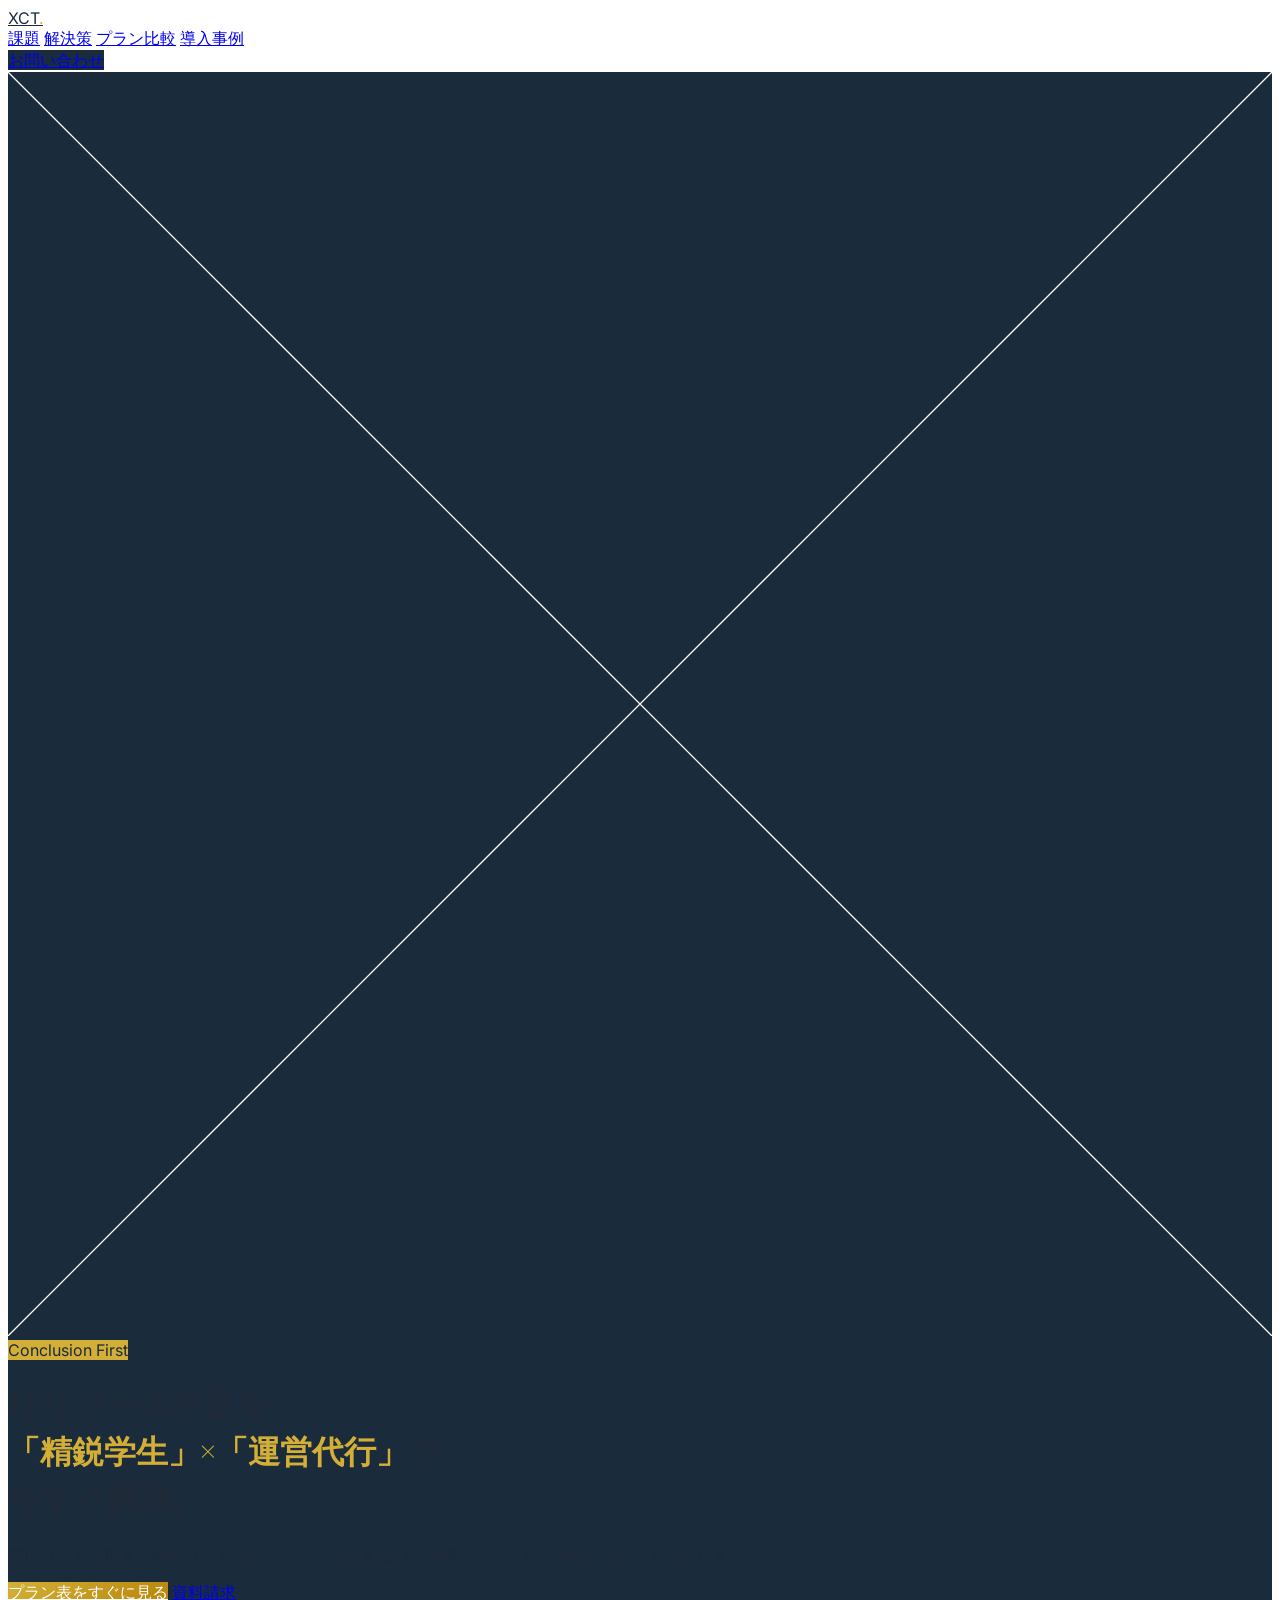
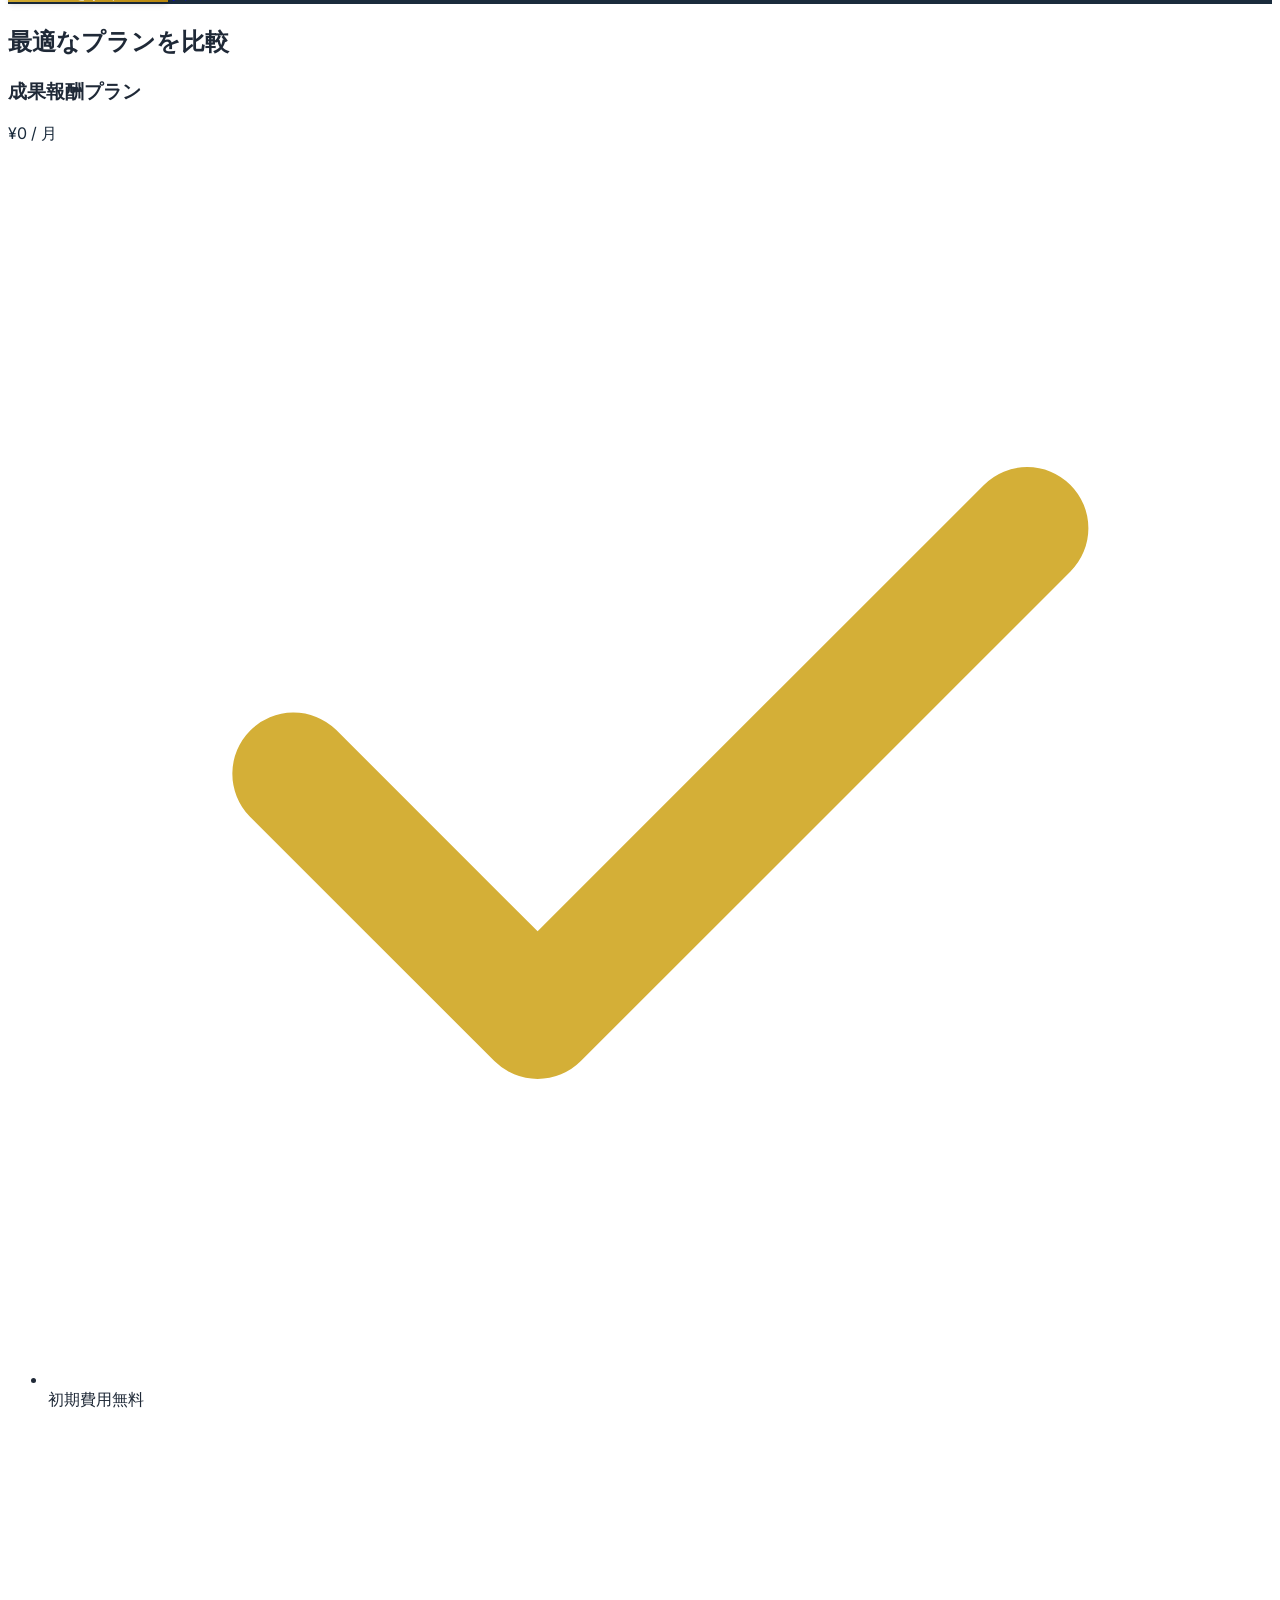
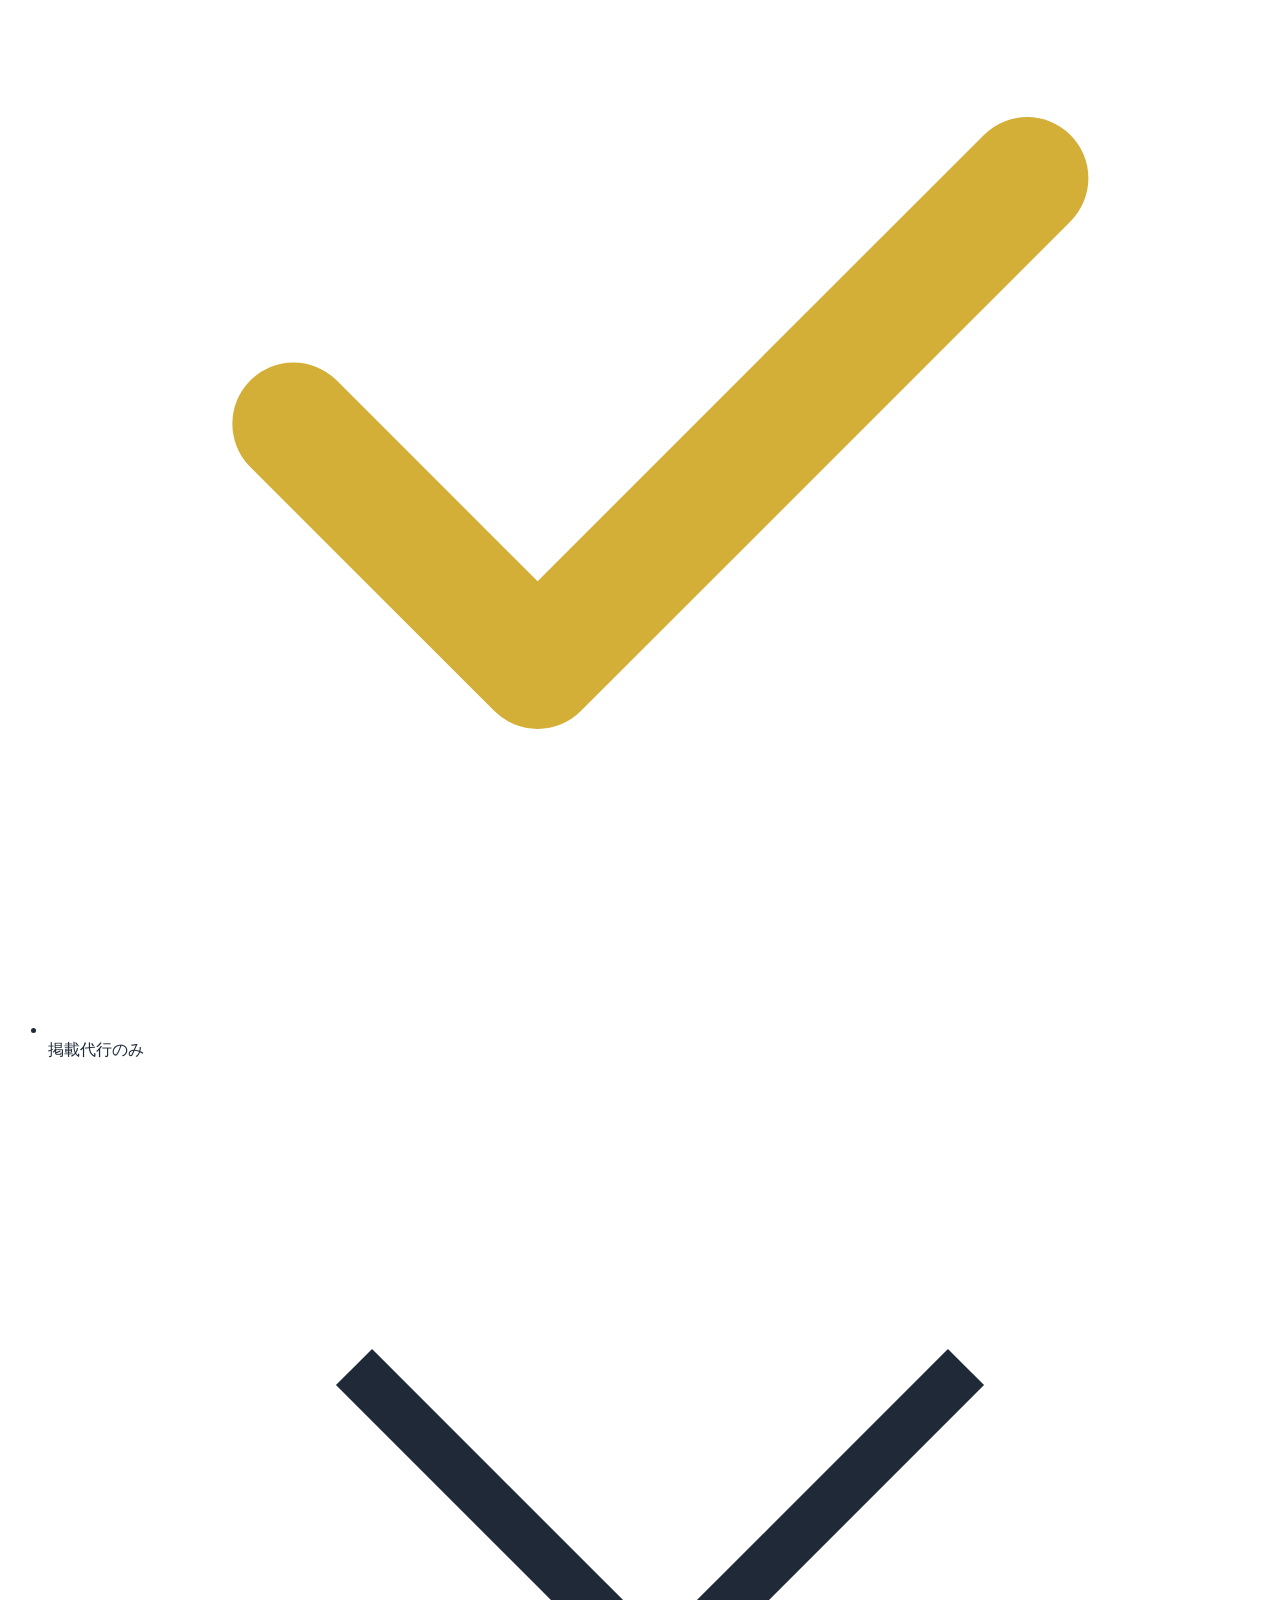
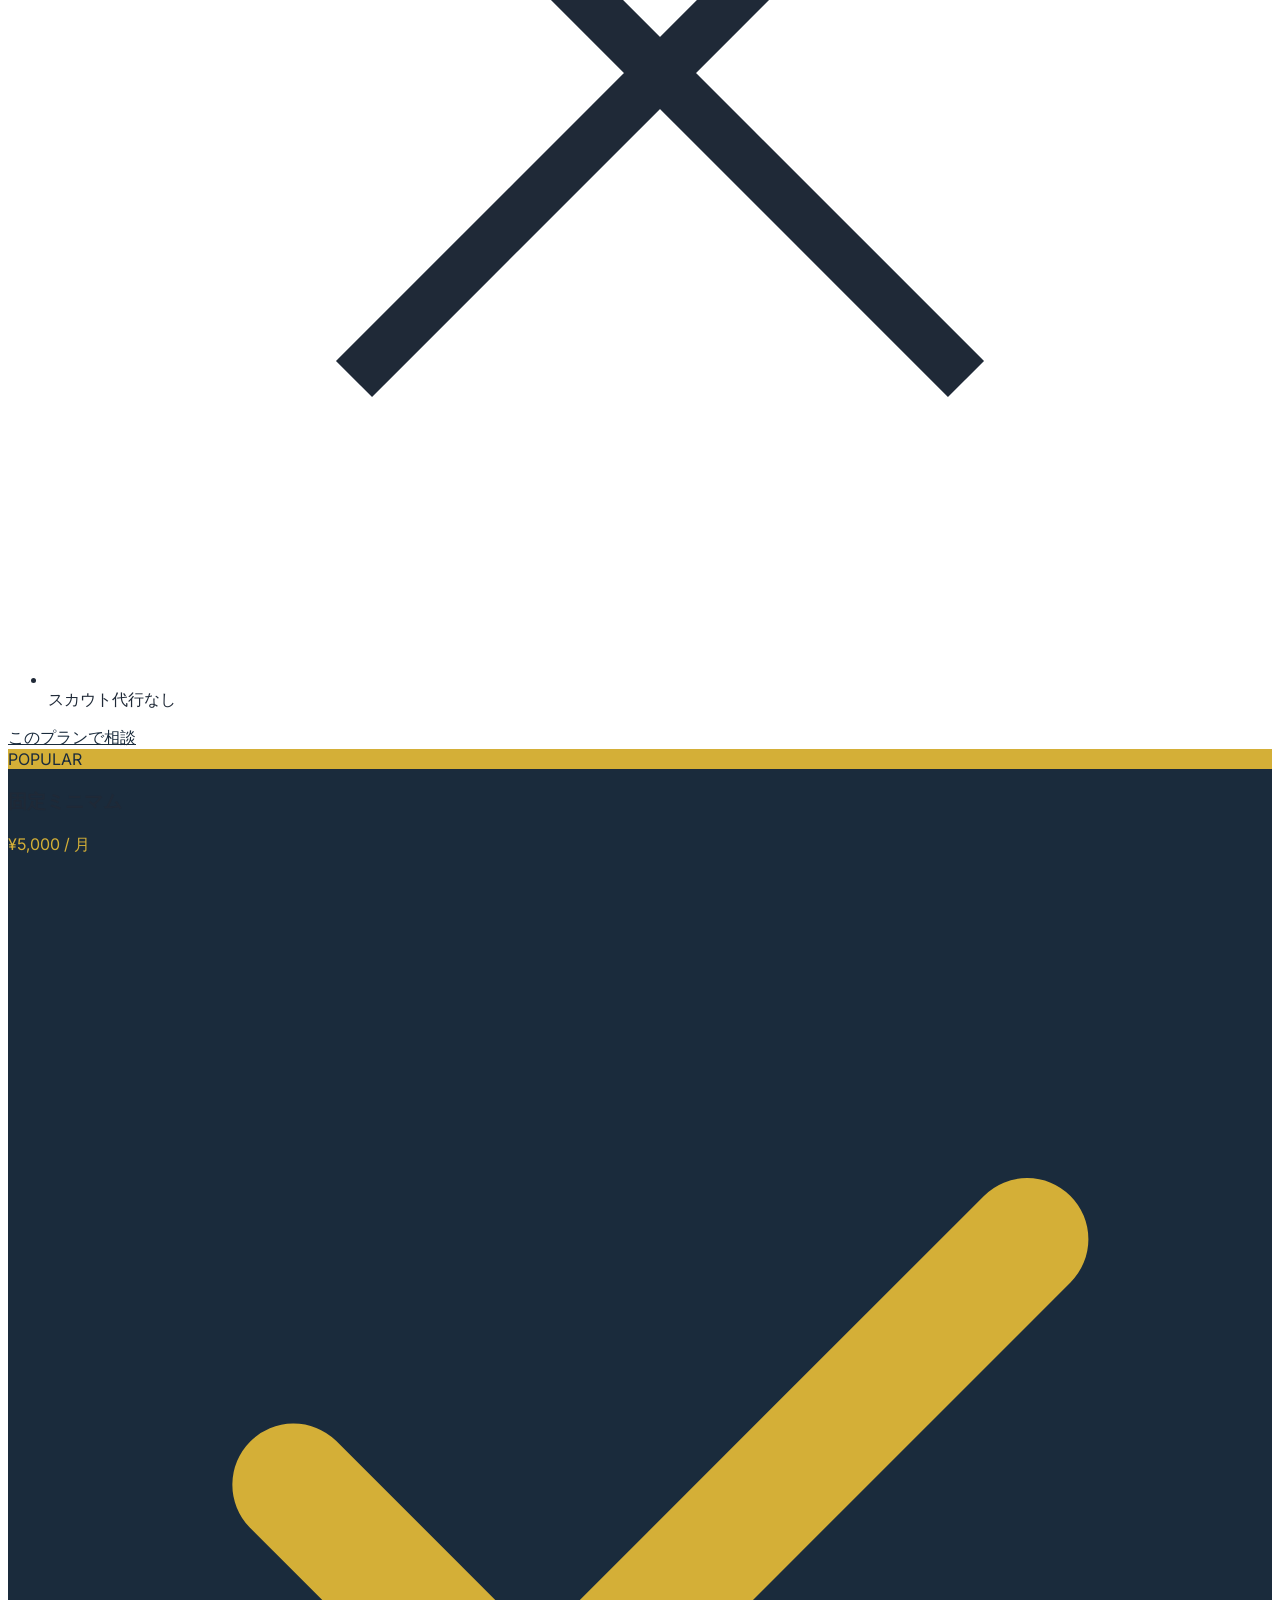
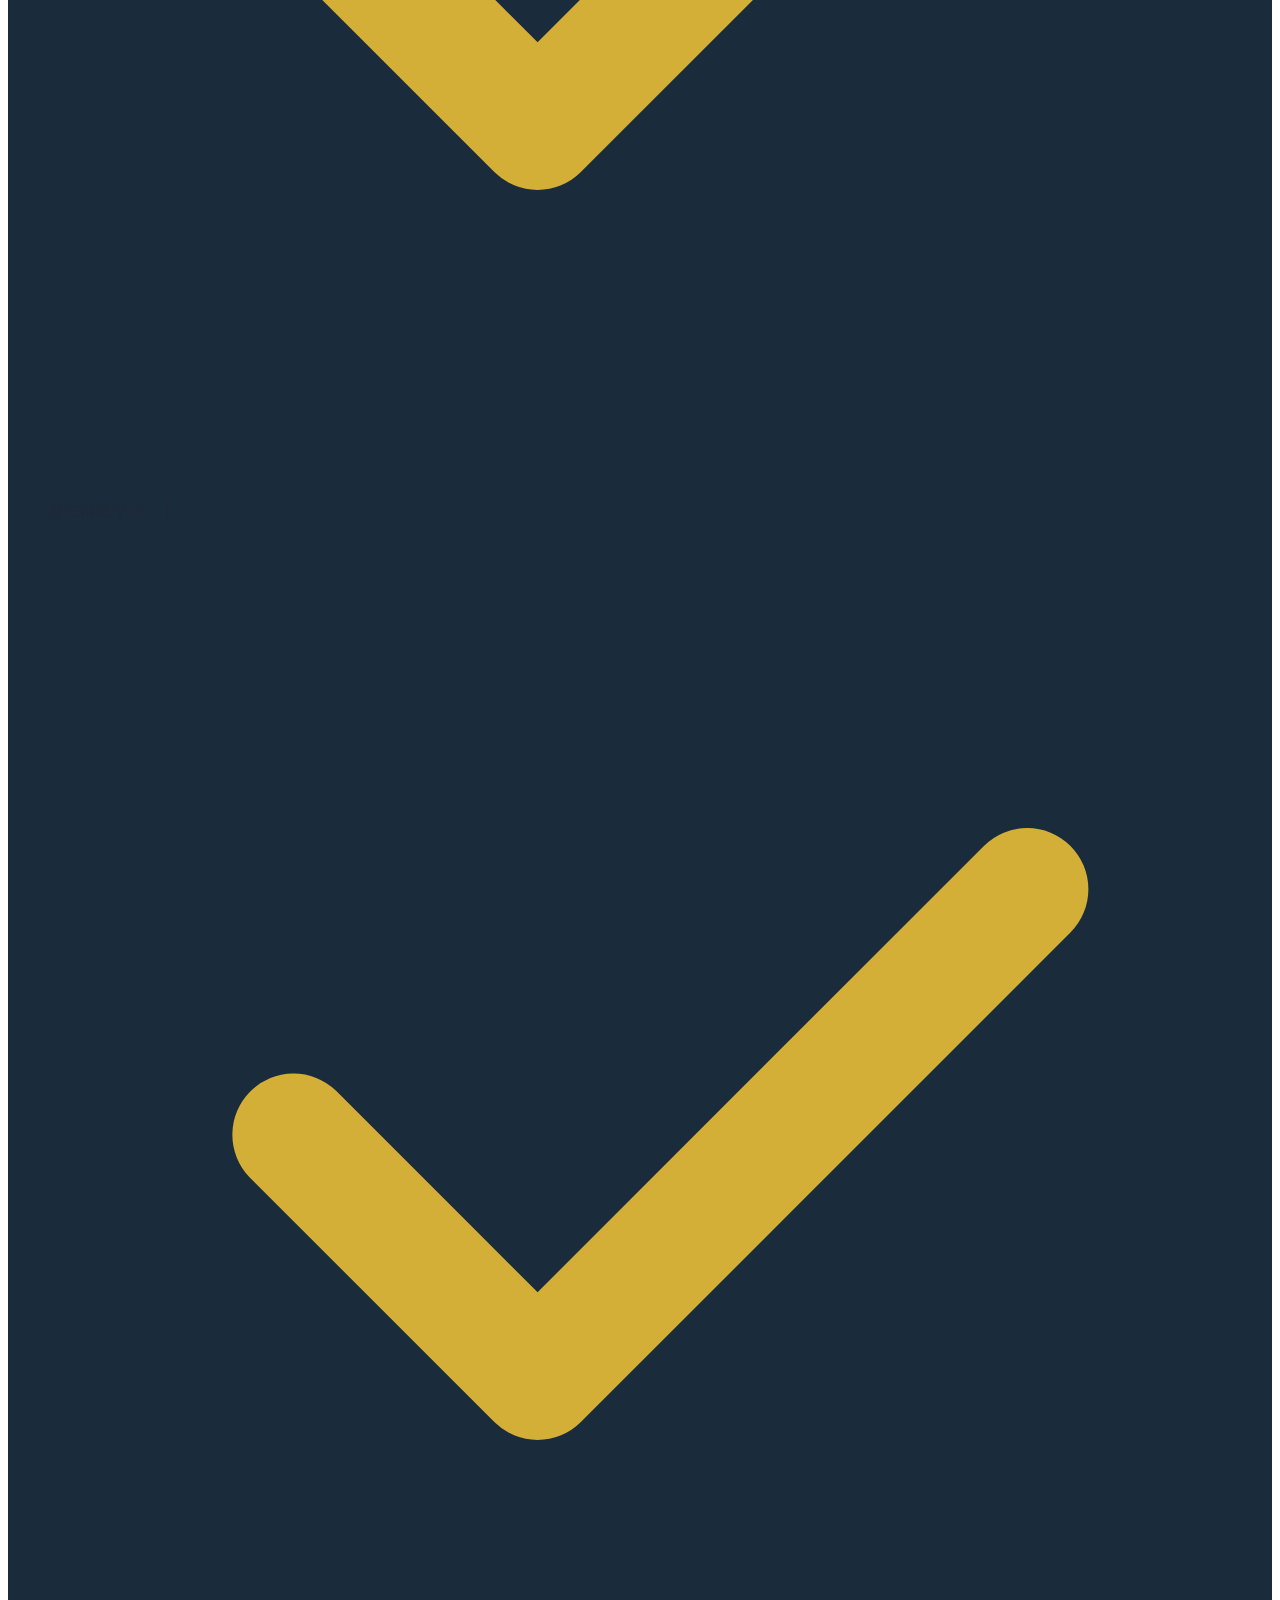
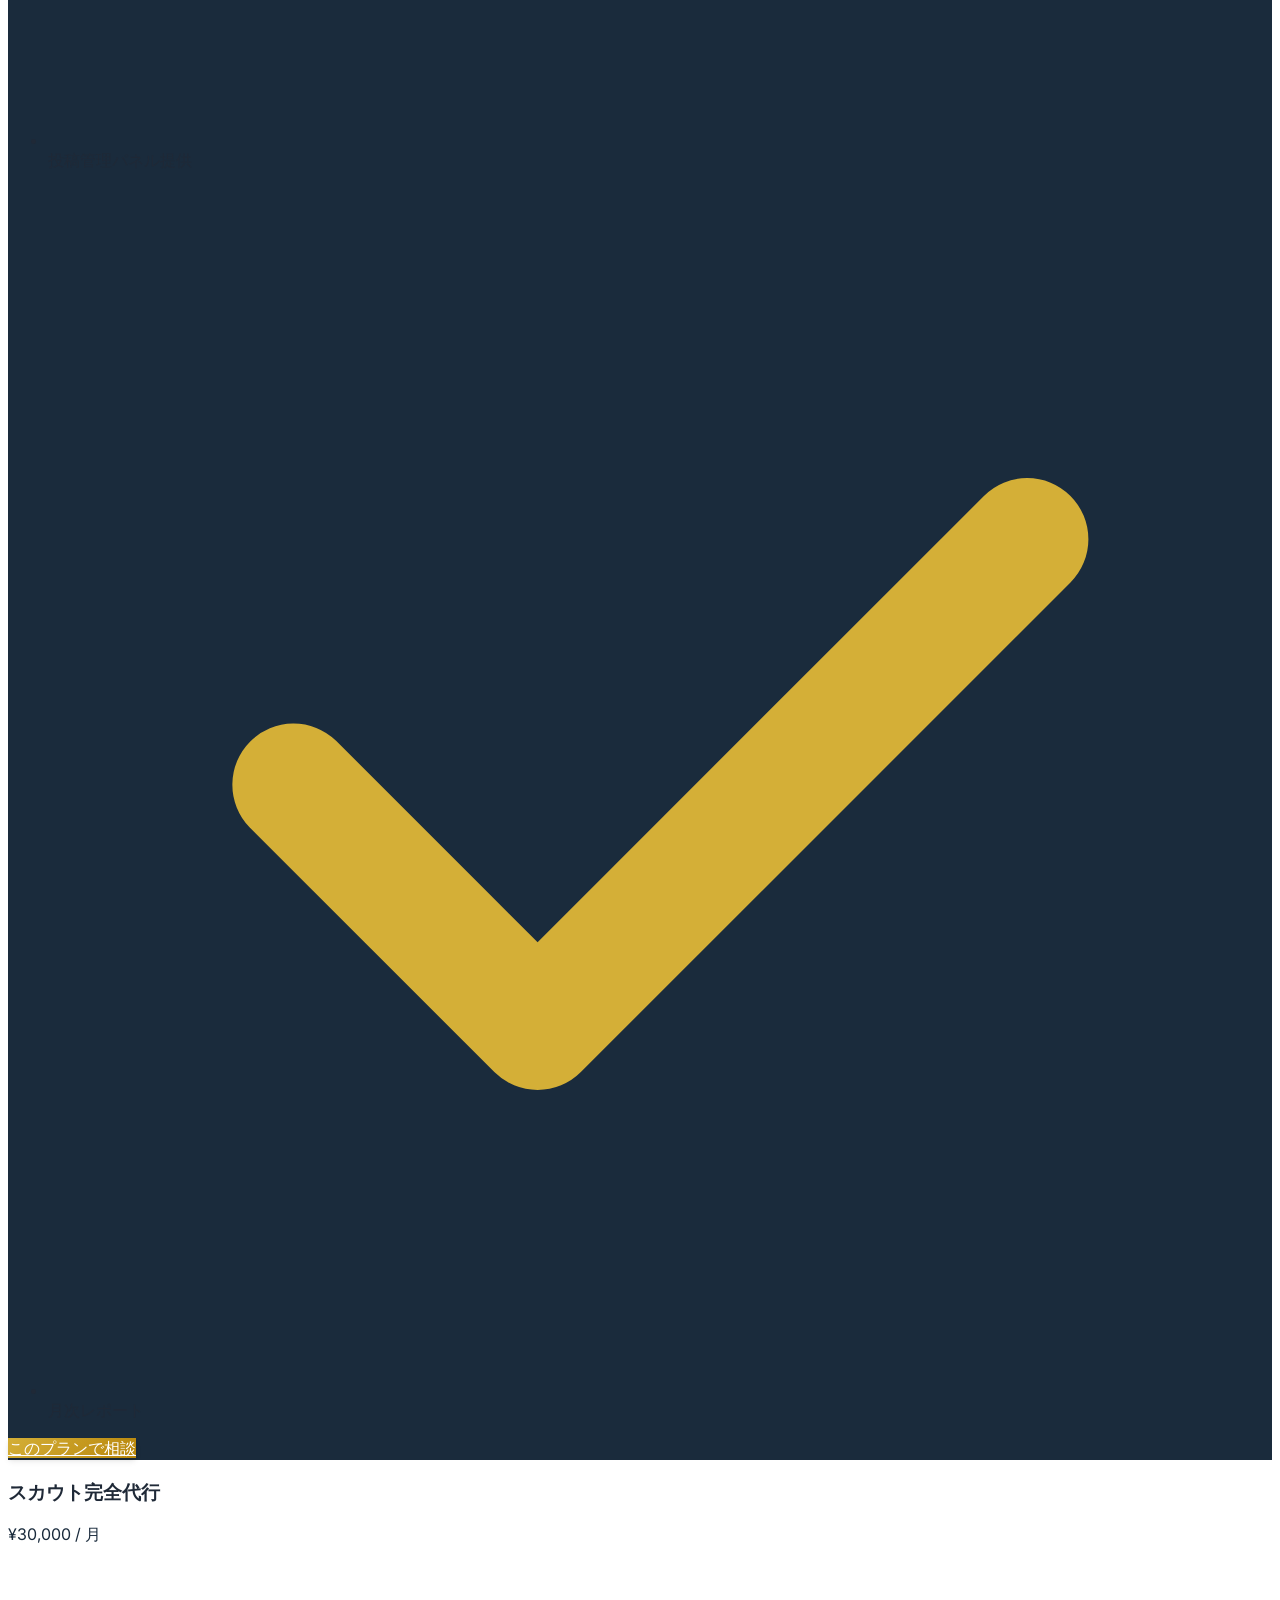
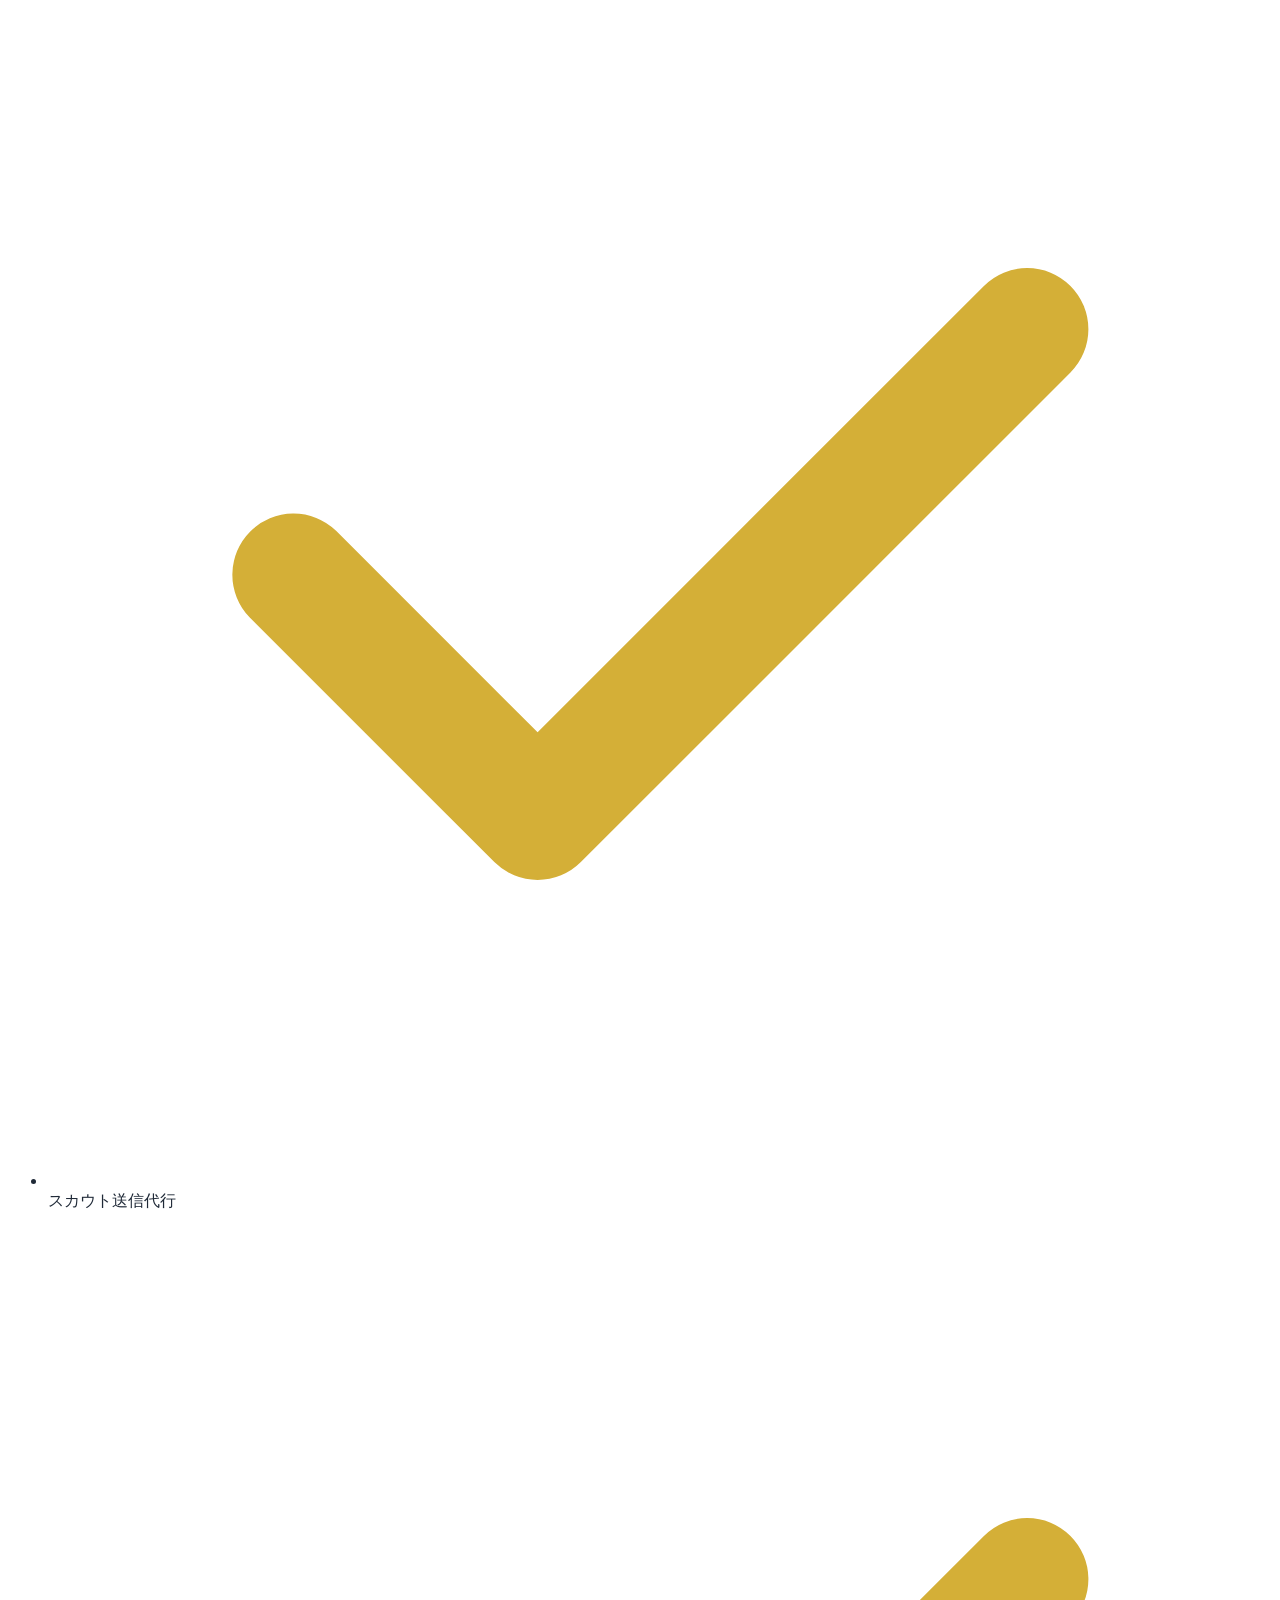
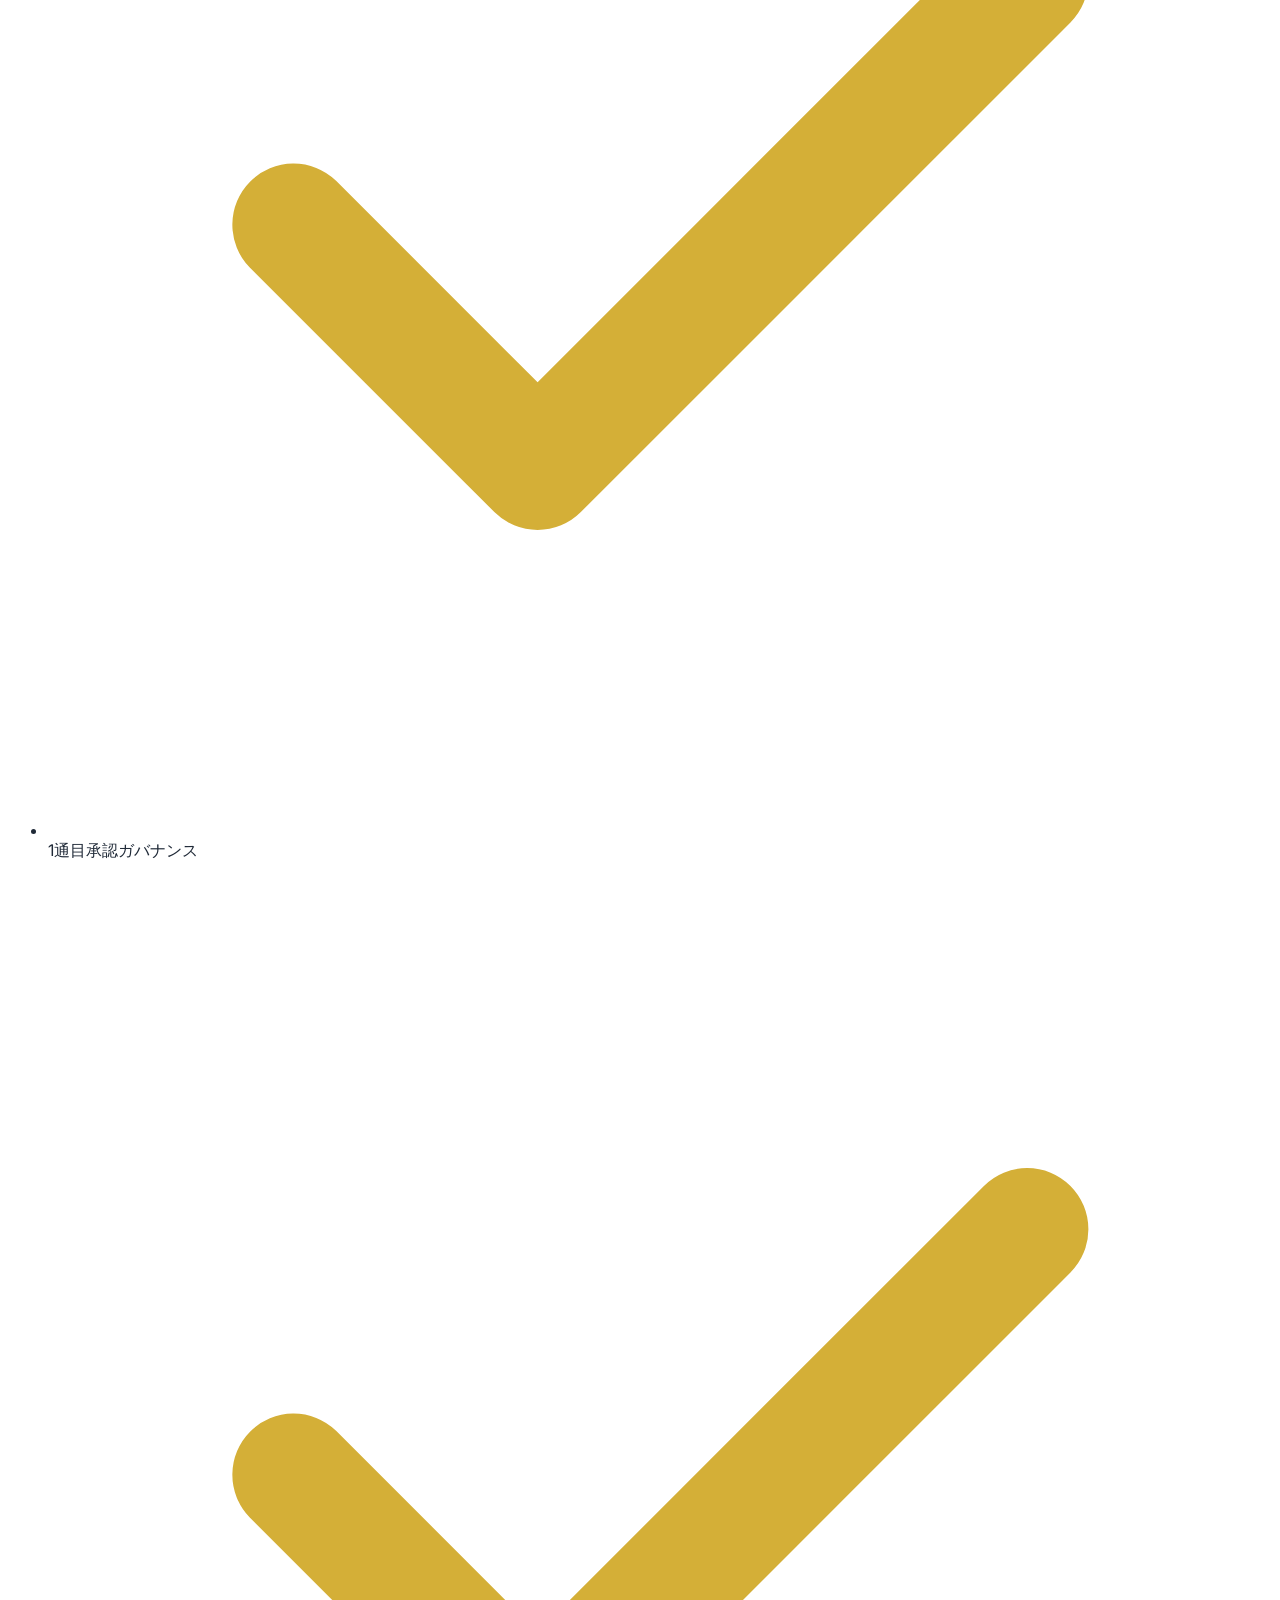
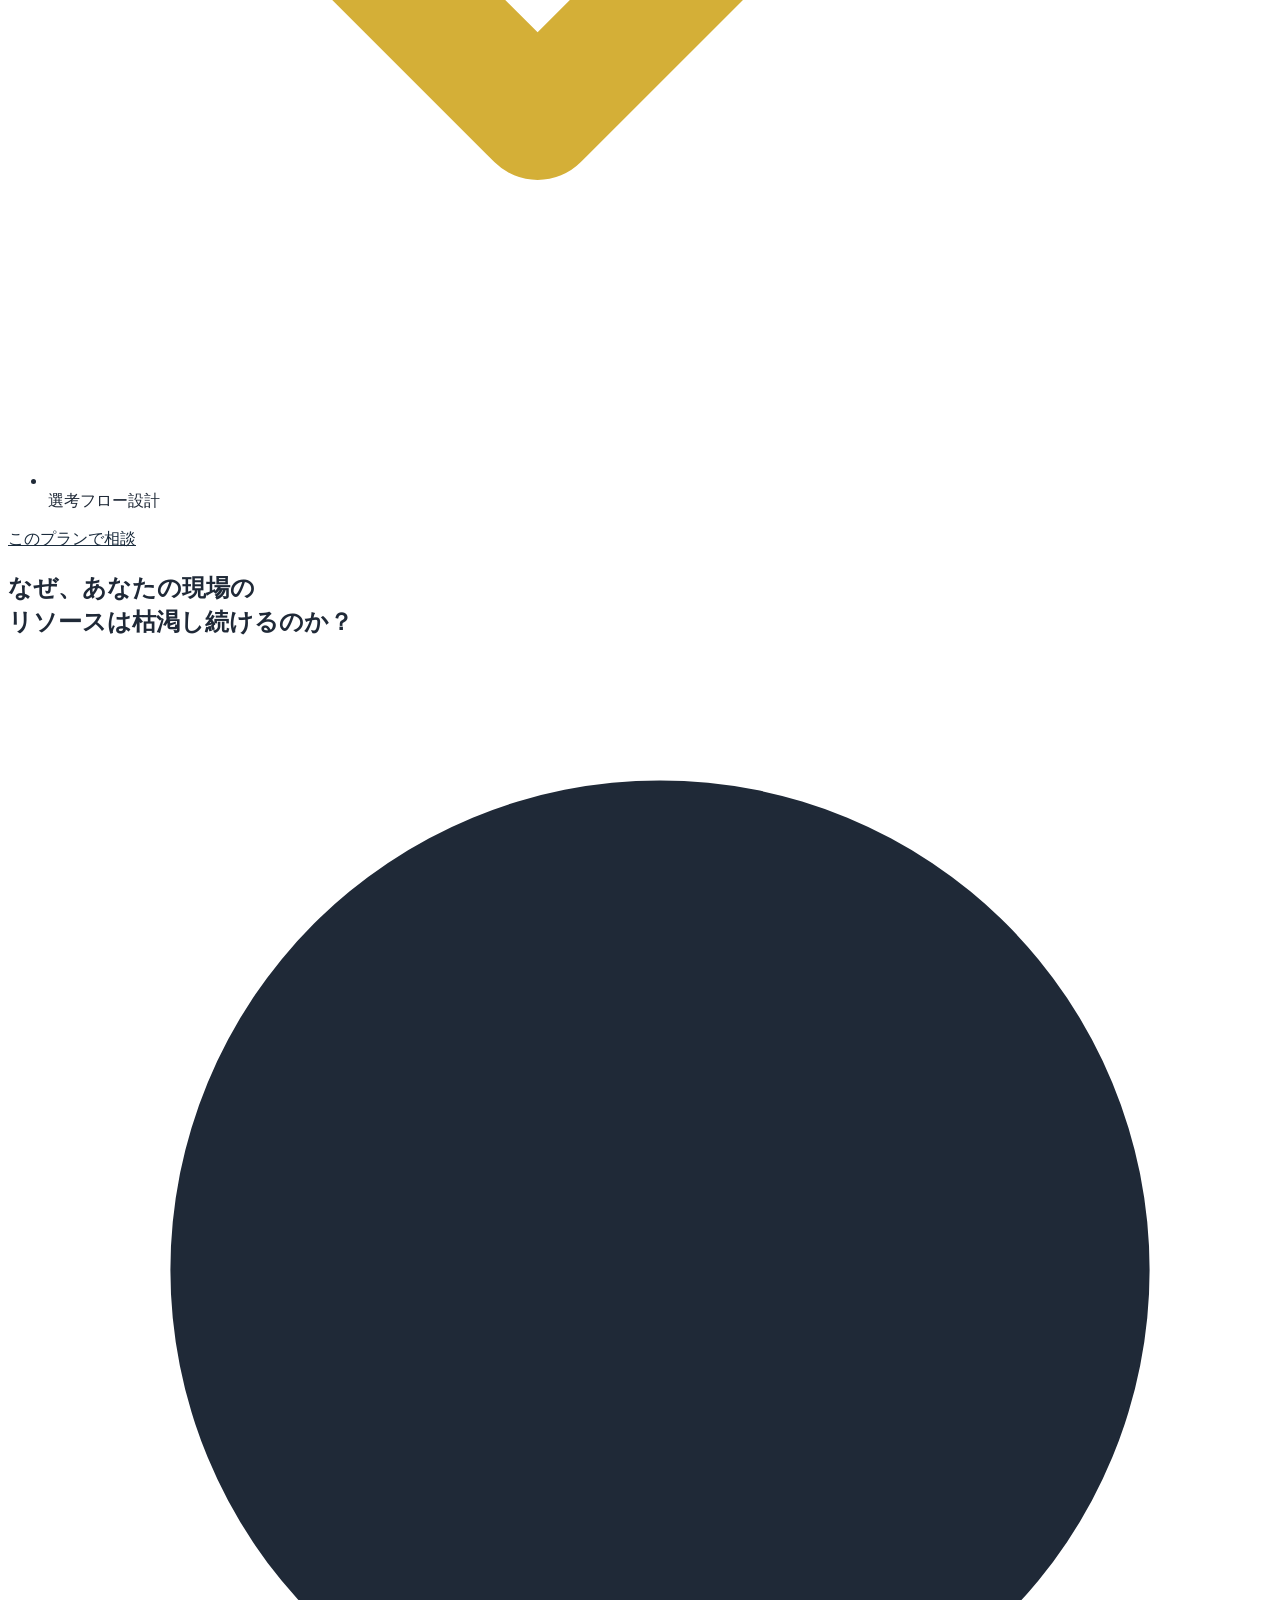
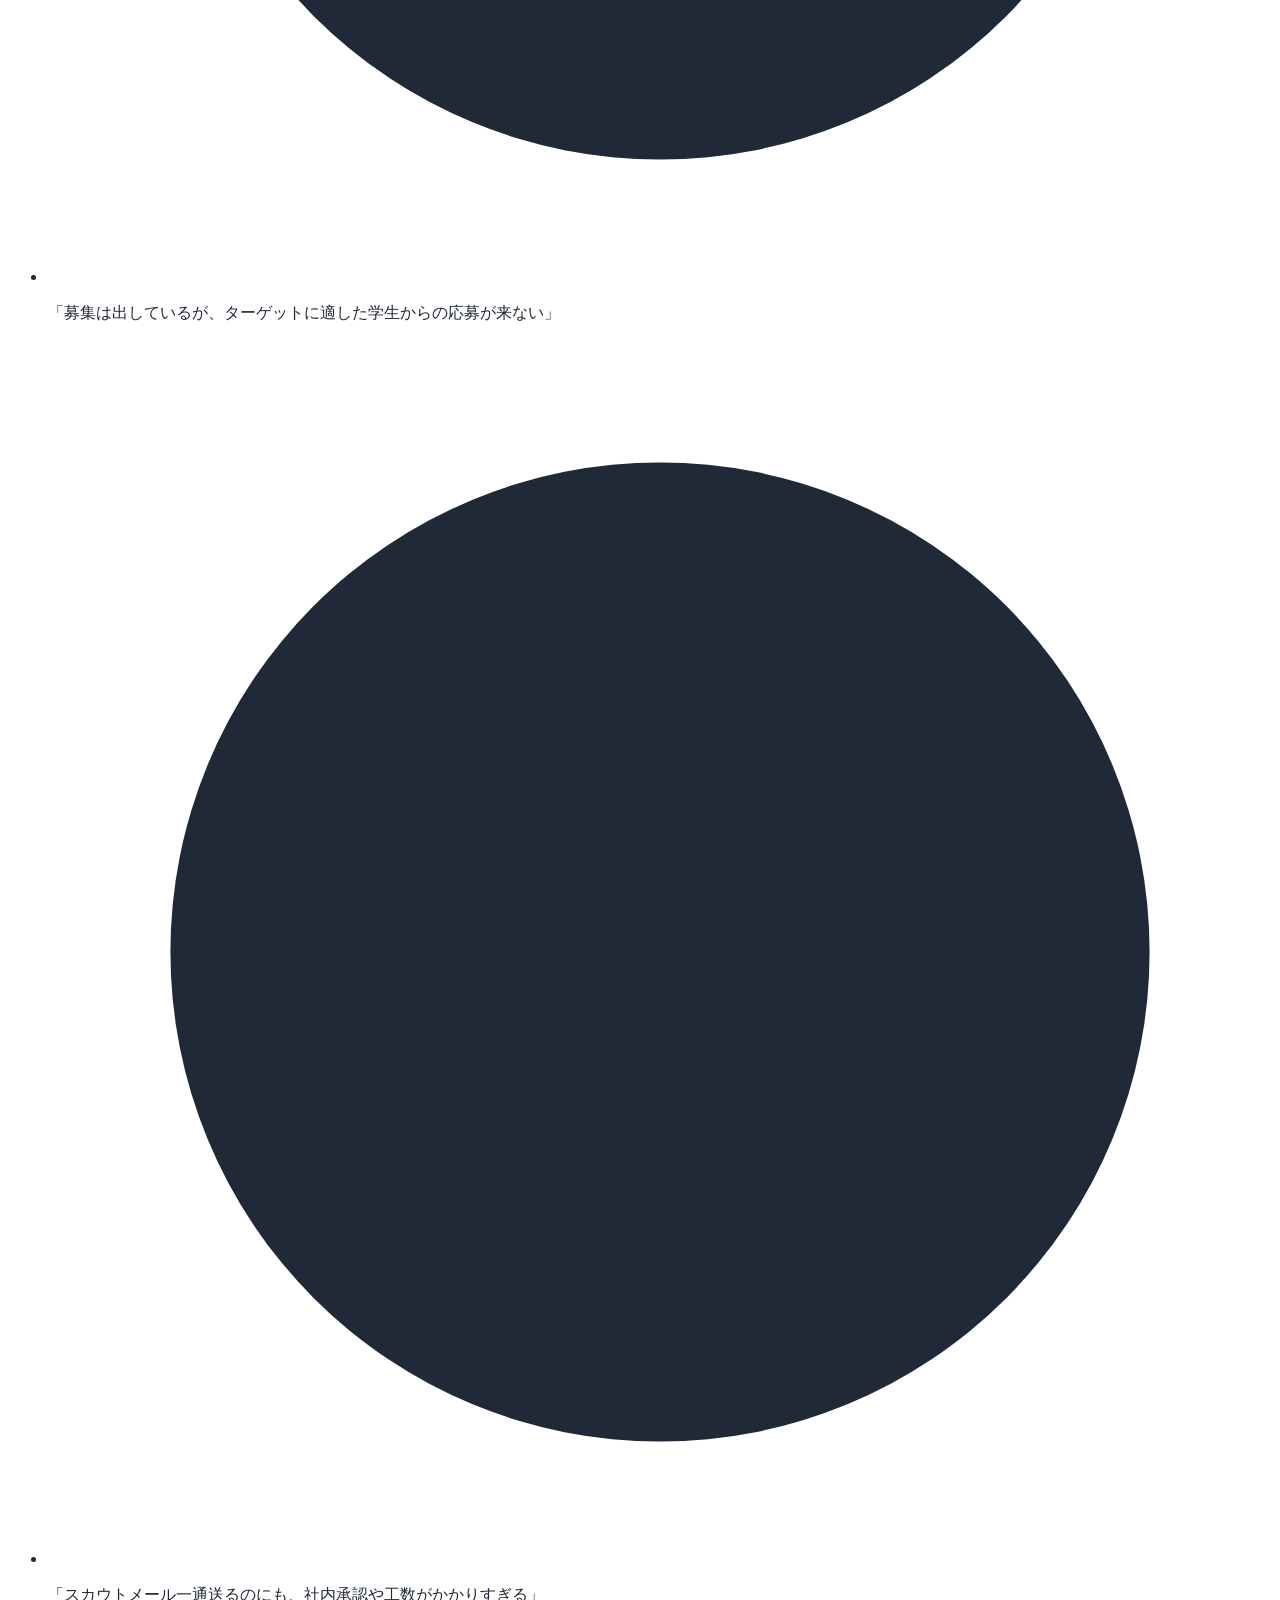
==== business.html @ 41346ebd "feat: initial landing page construction" ====
<!DOCTYPE html>
<html lang="ja">

<head>
    <meta charset="UTF-8">
    <meta name="viewport" content="width=device-width, initial-scale=1.0">
    <title>XCT Business - ITリソース不足を精鋭学生×運営代行で解決</title>
    <script src="https://cdn.tailwindcss.com"></script>
    <link rel="stylesheet" href="style.css">
</head>

<body class="bg-white text-gray-900">
    <!-- Navigation -->
    <nav class="sticky top-0 z-50 bg-white/80 backdrop-blur-md border-b border-gray-100">
        <div class="max-w-7xl mx-auto px-4 h-16 flex items-center justify-between">
            <a href="index.html" class="text-2xl font-bold text-navy">XCT<span class="text-gold">.</span></a>
            <div class="hidden md:flex space-x-8 text-sm font-medium">
                <a href="#problem" class="hover:text-gold transition-colors">課題</a>
                <a href="#solution" class="hover:text-gold transition-colors">解決策</a>
                <a href="#plans" class="hover:text-gold transition-colors">プラン比較</a>
                <a href="#contact" class="hover:text-gold transition-colors">導入事例</a>
            </div>
            <a href="contact.html"
                class="px-6 py-2 bg-navy text-white text-sm font-bold rounded-full hover:bg-gray-800 transition-all">
                お問い合わせ
            </a>
        </div>
    </nav>

    <!-- First View -->
    <header class="relative bg-navy py-24 md:py-32 overflow-hidden">
        <div class="absolute inset-0 opacity-20 pointer-events-none">
            <svg class="w-full h-full" viewBox="0 0 100 100" preserveAspectRatio="none">
                <path d="M0 0 L100 100 M100 0 L0 100" stroke="white" stroke-width="0.1" />
            </svg>
        </div>
        <div class="max-w-7xl mx-auto px-4 relative z-10">
            <div class="max-w-3xl">
                <span
                    class="inline-block px-4 py-1 bg-gold text-navy text-xs font-bold uppercase tracking-widest mb-6 animate-fade-in">Conclusion
                    First</span>
                <h1 class="text-4xl md:text-6xl font-bold text-white leading-tight mb-8 animate-fade-in delay-100">
                    ITリソース不足を、<br>
                    <span class="text-gold">「精鋭学生」×「運営代行」</span>で<br>
                    今すぐ解消。
                </h1>
                <p class="text-lg md:text-xl text-gray-300 mb-10 leading-relaxed animate-fade-in delay-200">
                    採用コストを抑え、教育コストをゼロへ。XCTが貴社の「投稿・スカウト・選考」をすべて代行します。
                </p>
                <div class="flex flex-wrap gap-4 animate-fade-in delay-300">
                    <a href="#plans" class="px-8 py-4 btn-gold rounded-lg font-bold text-lg">プラン表をすぐに見る</a>
                    <a href="contact.html"
                        class="px-8 py-4 border border-white/30 text-white rounded-lg font-bold text-lg hover:bg-white/10 transition-all">資料請求</a>
                </div>
            </div>
        </div>
    </header>

    <!-- Urgent Plan Comparison (Conclusion First) -->
    <section id="plans" class="py-20 bg-off-white">
        <div class="max-w-7xl mx-auto px-4">
            <div class="text-center mb-16">
                <h2 class="text-3xl md:text-4xl font-bold mb-4">最適なプランを比較</h2>
                <div class="w-20 h-1 bg-gold mx-auto"></div>
            </div>

            <div class="grid md:grid-cols-3 gap-8">
                <!-- Plan 1 -->
                <div class="bg-white rounded-2xl p-8 border border-gray-200 hover:shadow-xl transition-all">
                    <h3 class="text-xl font-bold mb-2">成果報酬プラン</h3>
                    <div class="text-3xl font-bold text-navy mb-6">¥0 <span class="text-sm font-normal text-gray-500">/
                            月</span></div>
                    <ul class="space-y-4 mb-8 text-sm text-gray-600">
                        <li class="flex items-center"><svg class="w-5 h-5 text-gold mr-2" fill="currentColor"
                                viewBox="0 0 20 20">
                                <path
                                    d="M16.707 5.293a1 1 0 010 1.414l-8 8a1 1 0 01-1.414 0l-4-4a1 1 0 011.414-1.414L8 12.586l7.293-7.293a1 1 0 011.414 0z" />
                            </svg> 初期費用無料</li>
                        <li class="flex items-center"><svg class="w-5 h-5 text-gold mr-2" fill="currentColor"
                                viewBox="0 0 20 20">
                                <path
                                    d="M16.707 5.293a1 1 0 010 1.414l-8 8a1 1 0 01-1.414 0l-4-4a1 1 0 011.414-1.414L8 12.586l7.293-7.293a1 1 0 011.414 0z" />
                            </svg> 掲載代行のみ</li>
                        <li class="flex items-center text-gray-400"><svg class="w-5 h-5 mr-2" fill="none"
                                stroke="currentColor" viewBox="0 0 24 24">
                                <path d="M6 18L18 6M6 6l12 12" />
                            </svg> スカウト代行なし</li>
                    </ul>
                    <a href="contact.html?plan=success"
                        class="block text-center py-3 border border-navy text-navy font-bold rounded-lg hover:bg-navy hover:text-white transition-all">このプランで相談</a>
                </div>

                <!-- Plan 2 (Popular) -->
                <div class="bg-navy rounded-2xl p-8 border-2 border-gold relative transform scale-105 shadow-2xl">
                    <div
                        class="absolute -top-4 left-1/2 transform -translate-x-1/2 px-4 py-1 bg-gold text-navy text-xs font-bold rounded-full">
                        POPULAR</div>
                    <h3 class="text-xl font-bold mb-2 text-white">固定ミニマム</h3>
                    <div class="text-3xl font-bold text-gold mb-6">¥5,000 <span
                            class="text-sm font-normal text-gray-400">/ 月</span></div>
                    <ul class="space-y-4 mb-8 text-sm text-gray-200">
                        <li class="flex items-center"><svg class="w-5 h-5 text-gold mr-2" fill="currentColor"
                                viewBox="0 0 20 20">
                                <path
                                    d="M16.707 5.293a1 1 0 010 1.414l-8 8a1 1 0 01-1.414 0l-4-4a1 1 0 011.414-1.414L8 12.586l7.293-7.293a1 1 0 011.414 0z" />
                            </svg> 優先掲載サポート</li>
                        <li class="flex items-center"><svg class="w-5 h-5 text-gold mr-2" fill="currentColor"
                                viewBox="0 0 20 20">
                                <path
                                    d="M16.707 5.293a1 1 0 010 1.414l-8 8a1 1 0 01-1.414 0l-4-4a1 1 0 011.414-1.414L8 12.586l7.293-7.293a1 1 0 011.414 0z" />
                            </svg> 投稿管理パネル提供</li>
                        <li class="flex items-center"><svg class="w-5 h-5 text-gold mr-2" fill="currentColor"
                                viewBox="0 0 20 20">
                                <path
                                    d="M16.707 5.293a1 1 0 010 1.414l-8 8a1 1 0 01-1.414 0l-4-4a1 1 0 011.414-1.414L8 12.586l7.293-7.293a1 1 0 011.414 0z" />
                            </svg> 月次レポート</li>
                    </ul>
                    <a href="contact.html?plan=fixed"
                        class="block text-center py-3 btn-gold font-bold rounded-lg">このプランで相談</a>
                </div>

                <!-- Plan 3 -->
                <div class="bg-white rounded-2xl p-8 border border-gray-200 hover:shadow-xl transition-all">
                    <h3 class="text-xl font-bold mb-2">スカウト完全代行</h3>
                    <div class="text-3xl font-bold text-navy mb-6">¥30,000 <span
                            class="text-sm font-normal text-gray-500">/ 月</span></div>
                    <ul class="space-y-4 mb-8 text-sm text-gray-600">
                        <li class="flex items-center"><svg class="w-5 h-5 text-gold mr-2" fill="currentColor"
                                viewBox="0 0 20 20">
                                <path
                                    d="M16.707 5.293a1 1 0 010 1.414l-8 8a1 1 0 01-1.414 0l-4-4a1 1 0 011.414-1.414L8 12.586l7.293-7.293a1 1 0 011.414 0z" />
                            </svg> スカウト送信代行</li>
                        <li class="flex items-center"><svg class="w-5 h-5 text-gold mr-2" fill="currentColor"
                                viewBox="0 0 20 20">
                                <path
                                    d="M16.707 5.293a1 1 0 010 1.414l-8 8a1 1 0 01-1.414 0l-4-4a1 1 0 011.414-1.414L8 12.586l7.293-7.293a1 1 0 011.414 0z" />
                            </svg> 1通目承認ガバナンス</li>
                        <li class="flex items-center"><svg class="w-5 h-5 text-gold mr-2" fill="currentColor"
                                viewBox="0 0 20 20">
                                <path
                                    d="M16.707 5.293a1 1 0 010 1.414l-8 8a1 1 0 01-1.414 0l-4-4a1 1 0 011.414-1.414L8 12.586l7.293-7.293a1 1 0 011.414 0z" />
                            </svg> 選考フロー設計</li>
                    </ul>
                    <a href="contact.html?plan=scout"
                        class="block text-center py-3 border border-navy text-navy font-bold rounded-lg hover:bg-navy hover:text-white transition-all">このプランで相談</a>
                </div>
            </div>
        </div>
    </section>

    <!-- Problem (PASONA - Problem) -->
    <section id="problem" class="py-20">
        <div class="max-w-7xl mx-auto px-4">
            <div class="grid md:grid-cols-2 gap-12 items-center">
                <div>
                    <h2 class="text-3xl md:text-5xl font-bold leading-tight mb-8">
                        なぜ、あなたの現場の<br>
                        <span class="text-red-600 underline decoration-2 underline-offset-8">リソースは枯渇し続けるのか</span>？
                    </h2>
                    <ul class="space-y-6">
                        <li class="flex items-start">
                            <span class="p-2 bg-red-100 text-red-600 rounded-full mr-4 mt-1"><svg class="w-4 h-4"
                                    fill="currentColor" viewBox="0 0 20 20">
                                    <path
                                        d="M10 18a8 8 0 100-16 8 8 0 000 16zM8.707 7.293a1 1 0 00-1.414 1.414L8.586 10l-1.293 1.293a1 1 0 101.414 1.414L10 11.414l1.293 1.293a1 1 0 001.414-1.414L11.414 10l1.293-1.293a1 1 0 00-1.414-1.414L10 8.586 8.707 7.293z" />
                                </svg></span>
                            <p class="text-lg">「募集は出しているが、ターゲットに適した学生からの応募が来ない」</p>
                        </li>
                        <li class="flex items-start">
                            <span class="p-2 bg-red-100 text-red-600 rounded-full mr-4 mt-1"><svg class="w-4 h-4"
                                    fill="currentColor" viewBox="0 0 20 20">
                                    <path
                                        d="M10 18a8 8 0 100-16 8 8 0 000 16zM8.707 7.293a1 1 0 00-1.414 1.414L8.586 10l-1.293 1.293a1 1 0 101.414 1.414L10 11.414l1.293 1.293a1 1 0 001.414-1.414L11.414 10l1.293-1.293a1 1 0 00-1.414-1.414L10 8.586 8.707 7.293z" />
                                </svg></span>
                            <p class="text-lg">「スカウトメール一通送るのにも、社内承認や工数がかかりすぎる」</p>
                        </li>
                        <li class="flex items-start">
                            <span class="p-2 bg-red-100 text-red-600 rounded-full mr-4 mt-1"><svg class="w-4 h-4"
                                    fill="currentColor" viewBox="0 0 20 20">
                                    <path
                                        d="M10 18a8 8 0 100-16 8 8 0 000 16zM8.707 7.293a1 1 0 00-1.414 1.414L8.586 10l-1.293 1.293a1 1 0 101.414 1.414L10 11.414l1.293 1.293a1 1 0 001.414-1.414L11.414 10l1.293-1.293a1 1 0 00-1.414-1.414L10 8.586 8.707 7.293z" />
                                </svg></span>
                            <p class="text-lg">「採用しても教育する余裕がなく、結果的に現場の負荷が増えている」</p>
                        </li>
                    </ul>
                </div>
                <div class="relative">
                    <img src="https://images.unsplash.com/photo-1551434678-e076c223a692?w=800&auto=format&fit=crop"
                        alt="Stressed business team" class="rounded-2xl shadow-2xl">
                    <div class="absolute -bottom-6 -left-6 bg-white p-6 rounded-xl shadow-lg border border-gray-100">
                        <p class="text-navy font-bold text-center">採用リード獲得率<br><span
                                class="text-3xl text-gold">82%</span>改善実績</p>
                    </div>
                </div>
            </div>
        </div>
    </section>

    <!-- Solution (PASONA - Solution) -->
    <section id="solution" class="py-20 bg-navy text-white">
        <div class="max-w-7xl mx-auto px-4 text-center">
            <h2 class="text-3xl md:text-5xl font-bold mb-16">XCTが提供する「3つのガバナンス」</h2>
            <div class="grid md:grid-cols-3 gap-12">
                <div class="f-pattern-focus p-8 text-left">
                    <div class="text-gold text-4xl font-bold mb-4">01</div>
                    <h3 class="text-xl font-bold mb-4">投稿完全代行</h3>
                    <p class="text-gray-400">求人媒体への投稿をプロのライターが代行。ターゲットに刺さる訴求を最小工数で実現します。</p>
                </div>
                <div class="f-pattern-focus p-8 text-left">
                    <div class="text-gold text-4xl font-bold mb-4">02</div>
                    <h3 class="text-xl font-bold mb-4">スカウト承認フロー</h3>
                    <p class="text-gray-400">「1通目承認ガバナンス」を採用。運営が作成した文面を貴社が承認するだけで、精緻なアプローチが開始されます。</p>
                </div>
                <div class="f-pattern-focus p-8 text-left">
                    <div class="text-gold text-4xl font-bold mb-4">03</div>
                    <h3 class="text-xl font-bold mb-4">精鋭学生の供給</h3>
                    <p class="text-gray-400">厳しい審査を通過した上位5%の学生のみをマッチング。即戦力として、業務の質を担保します。</p>
                </div>
            </div>
        </div>
    </section>

    <!-- CTA -->
    <section class="py-20 text-center">
        <div class="max-w-4xl mx-auto px-4">
            <h2 class="text-3xl font-bold mb-8">審査制のため、掲載をお断りする場合がございます。</h2>
            <p class="text-gray-600 mb-10 italic">「質を落とさない」ことが、私たちの最大の価値です。</p>
            <a href="contact.html" class="px-12 py-5 btn-gold rounded-full font-bold text-xl inline-block">
                まずは無料で相談する
            </a>
            <div class="mt-8 flex justify-center space-x-4 opacity-50">
                <img src="https://img.icons8.com/color/48/000000/google-logo.png" alt="Client Logo"
                    class="h-8 grayscale">
                <img src="https://img.icons8.com/color/48/000000/microsoft.png" alt="Client Logo" class="h-8 grayscale">
                <img src="https://img.icons8.com/color/48/000000/amazon.png" alt="Client Logo" class="h-8 grayscale">
            </div>
        </div>
    </section>

    <!-- Footer -->
    <footer class="bg-gray-50 py-12 border-t border-gray-200">
        <div class="max-w-7xl mx-auto px-4 flex flex-col md:flex-row justify-between items-center">
            <div class="text-navy font-bold text-xl mb-4 md:mb-0">XCT.</div>
            <div class="text-gray-500 text-sm">
                &copy; 2026 Cross Consulting Team. All rights reserved.
            </div>
        </div>
    </footer>
</body>

</html>
---- style.css ----
@import url('https://fonts.googleapis.com/css2?family=Inter:wght@300;400;500;600;700&family=Playfair+Display:wght@700&display=swap');

:root {
  --navy: #1A2B3C;
  --gold: #D4AF37;
  --gold-light: #F1D592;
  --white: #FFFFFF;
  --off-white: #F8F9FA;
  --text-dark: #1F2937;
  --text-muted: #6B7280;
}

body {
  font-family: 'Inter', sans-serif;
  color: var(--text-dark);
  background-color: var(--white);
  overflow-x: hidden;
}

h1, h2, h3, h4 {
  font-family: 'Playfair Display', serif;
}

.bg-navy {
  background-color: var(--navy);
}

.text-navy {
  color: var(--navy);
}

.bg-gold {
  background-color: var(--gold);
}

.text-gold {
  color: var(--gold);
}

.border-gold {
  border-color: var(--gold);
}

.btn-gold {
  background: linear-gradient(135deg, var(--gold) 0%, #B8860B 100%);
  color: white;
  transition: all 0.3s cubic-bezier(0.4, 0, 0.2, 1);
  box-shadow: 0 4px 6px -1px rgba(0, 0, 0, 0.1), 0 2px 4px -1px rgba(0, 0, 0, 0.06);
}

.btn-gold:hover {
  transform: translateY(-2px);
  box-shadow: 0 10px 15px -3px rgba(0, 0, 0, 0.1), 0 4px 6px -2px rgba(0, 0, 0, 0.05);
  filter: brightness(1.1);
}

.glass-card {
  background: rgba(255, 255, 255, 0.05);
  backdrop-filter: blur(10px);
  border: 1px solid rgba(255, 255, 255, 0.1);
}

.f-pattern-focus {
  position: relative;
}

.f-pattern-focus::after {
  content: '';
  position: absolute;
  top: 0;
  left: 0;
  width: 4px;
  height: 100%;
  background: var(--gold);
  border-radius: 2px;
}

/* Animations */
@keyframes fadeIn {
  from { opacity: 0; transform: translateY(20px); }
  to { opacity: 1; transform: translateY(0); }
}

.animate-fade-in {
  animation: fadeIn 0.8s ease-out forwards;
}

.delay-100 { animation-delay: 0.1s; }
.delay-200 { animation-delay: 0.2s; }
.delay-300 { animation-delay: 0.3s; }

/* Table styles */
.comparison-table th, .comparison-table td {
  padding: 1.5rem 1rem;
  border-bottom: 1px solid #E5E7EB;
}

.comparison-table tr:last-child td {
  border-bottom: none;
}

.plan-highlight {
  border: 2px solid var(--gold);
  transform: scale(1.05);
  z-index: 10;
  box-shadow: 0 20px 25px -5px rgba(0, 0, 0, 0.1), 0 10px 10px -5px rgba(0, 0, 0, 0.04);
}
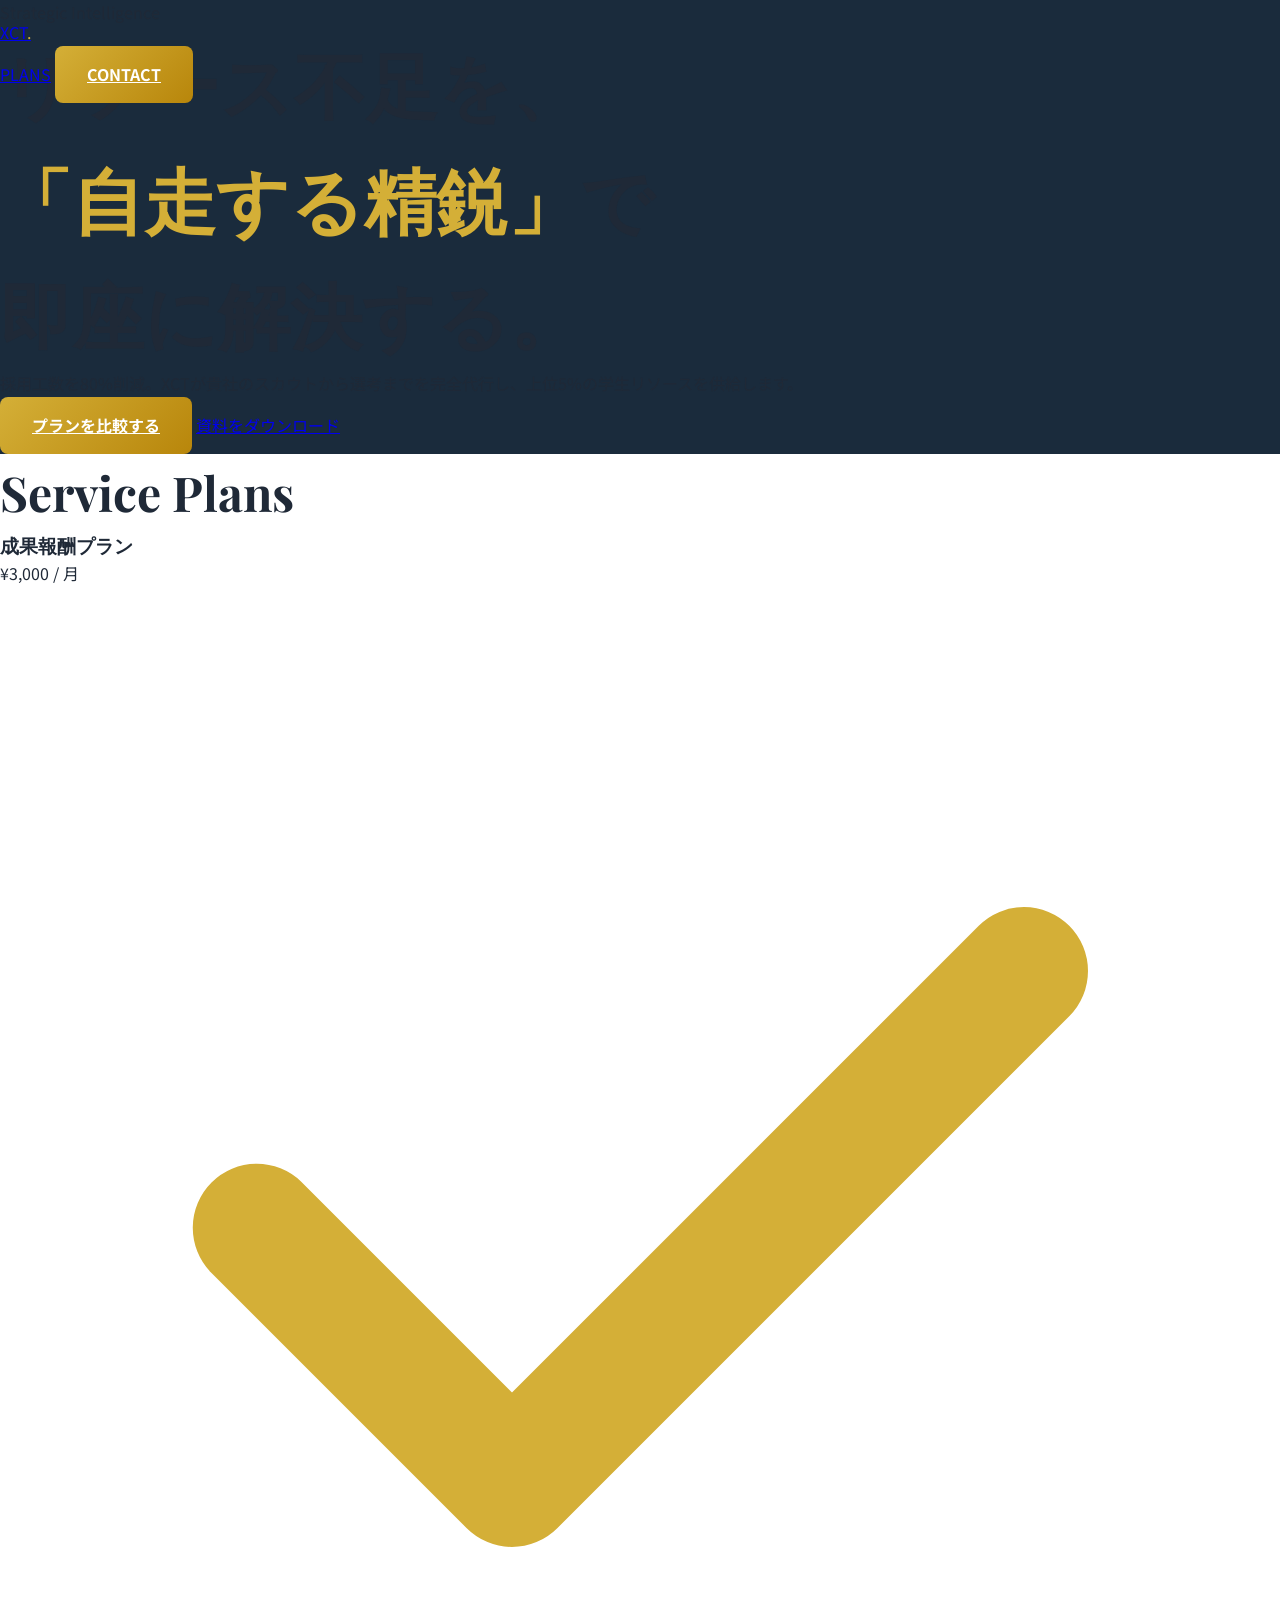
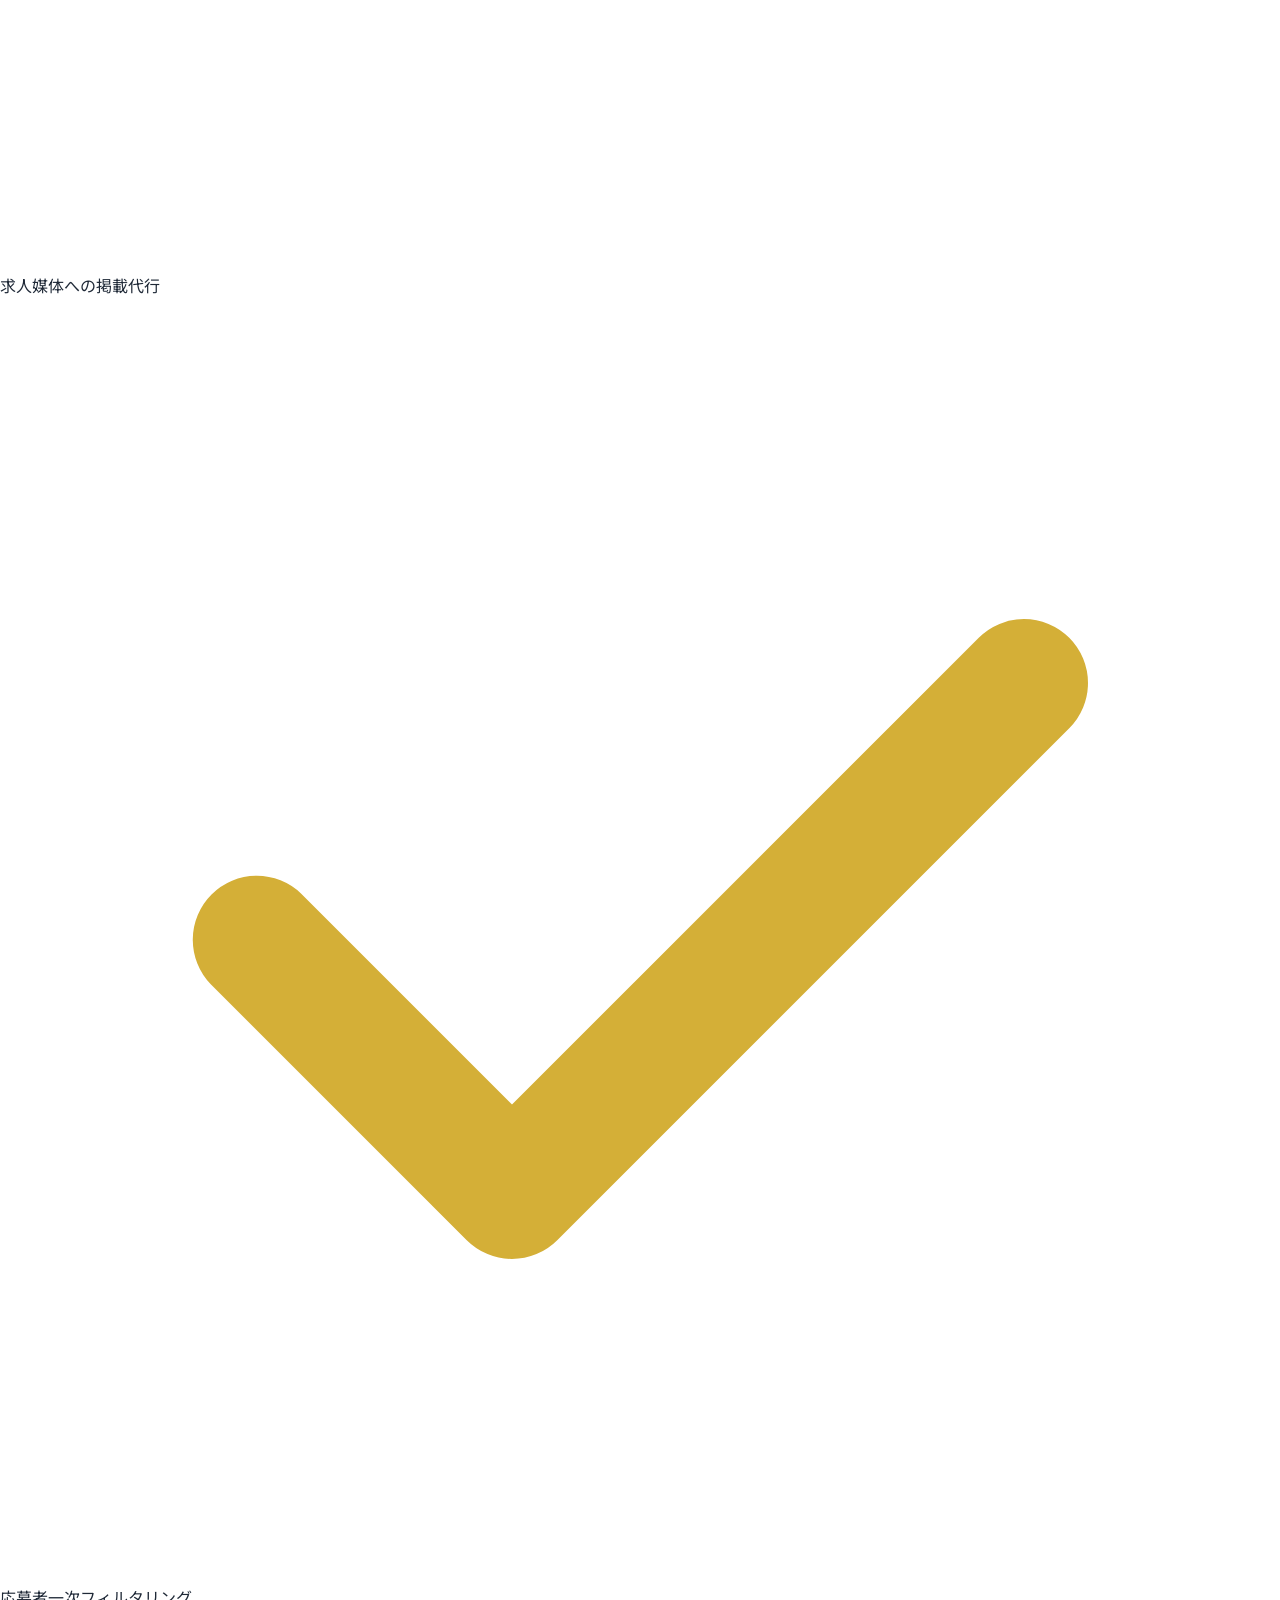
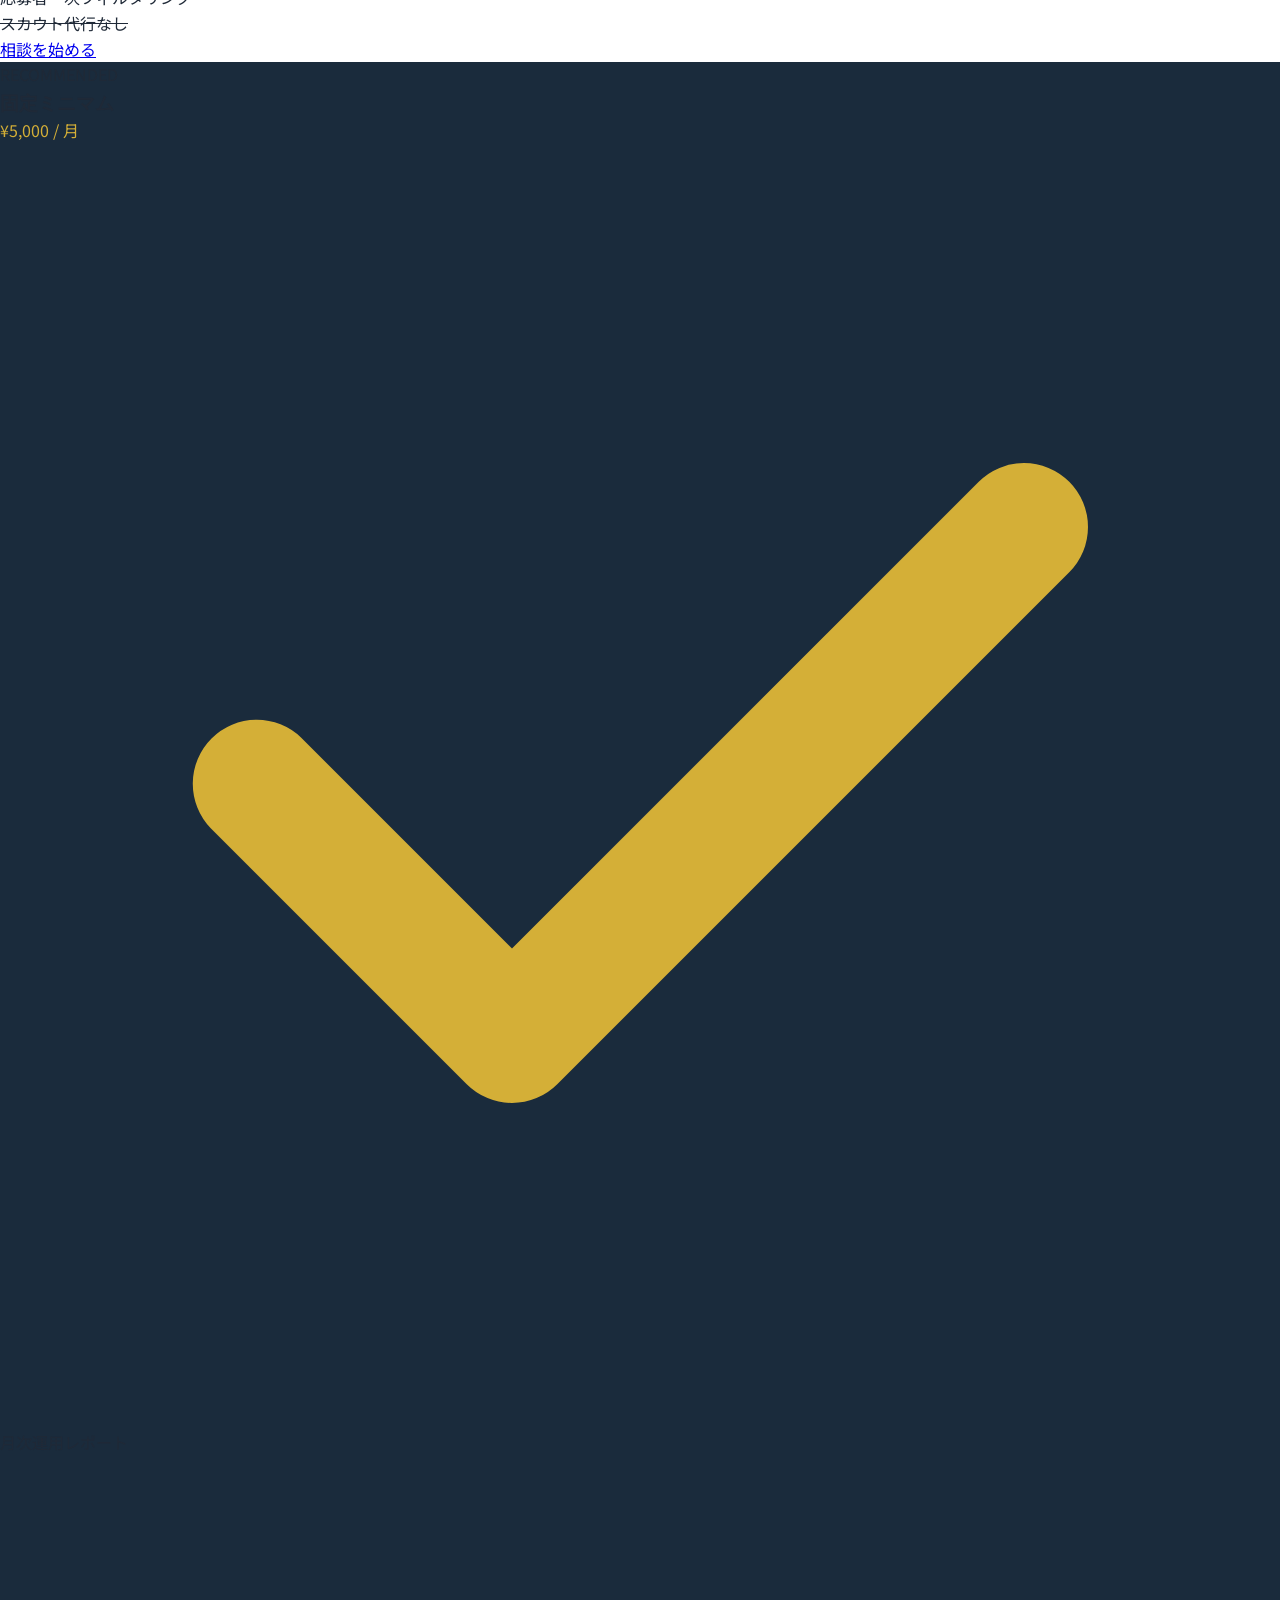
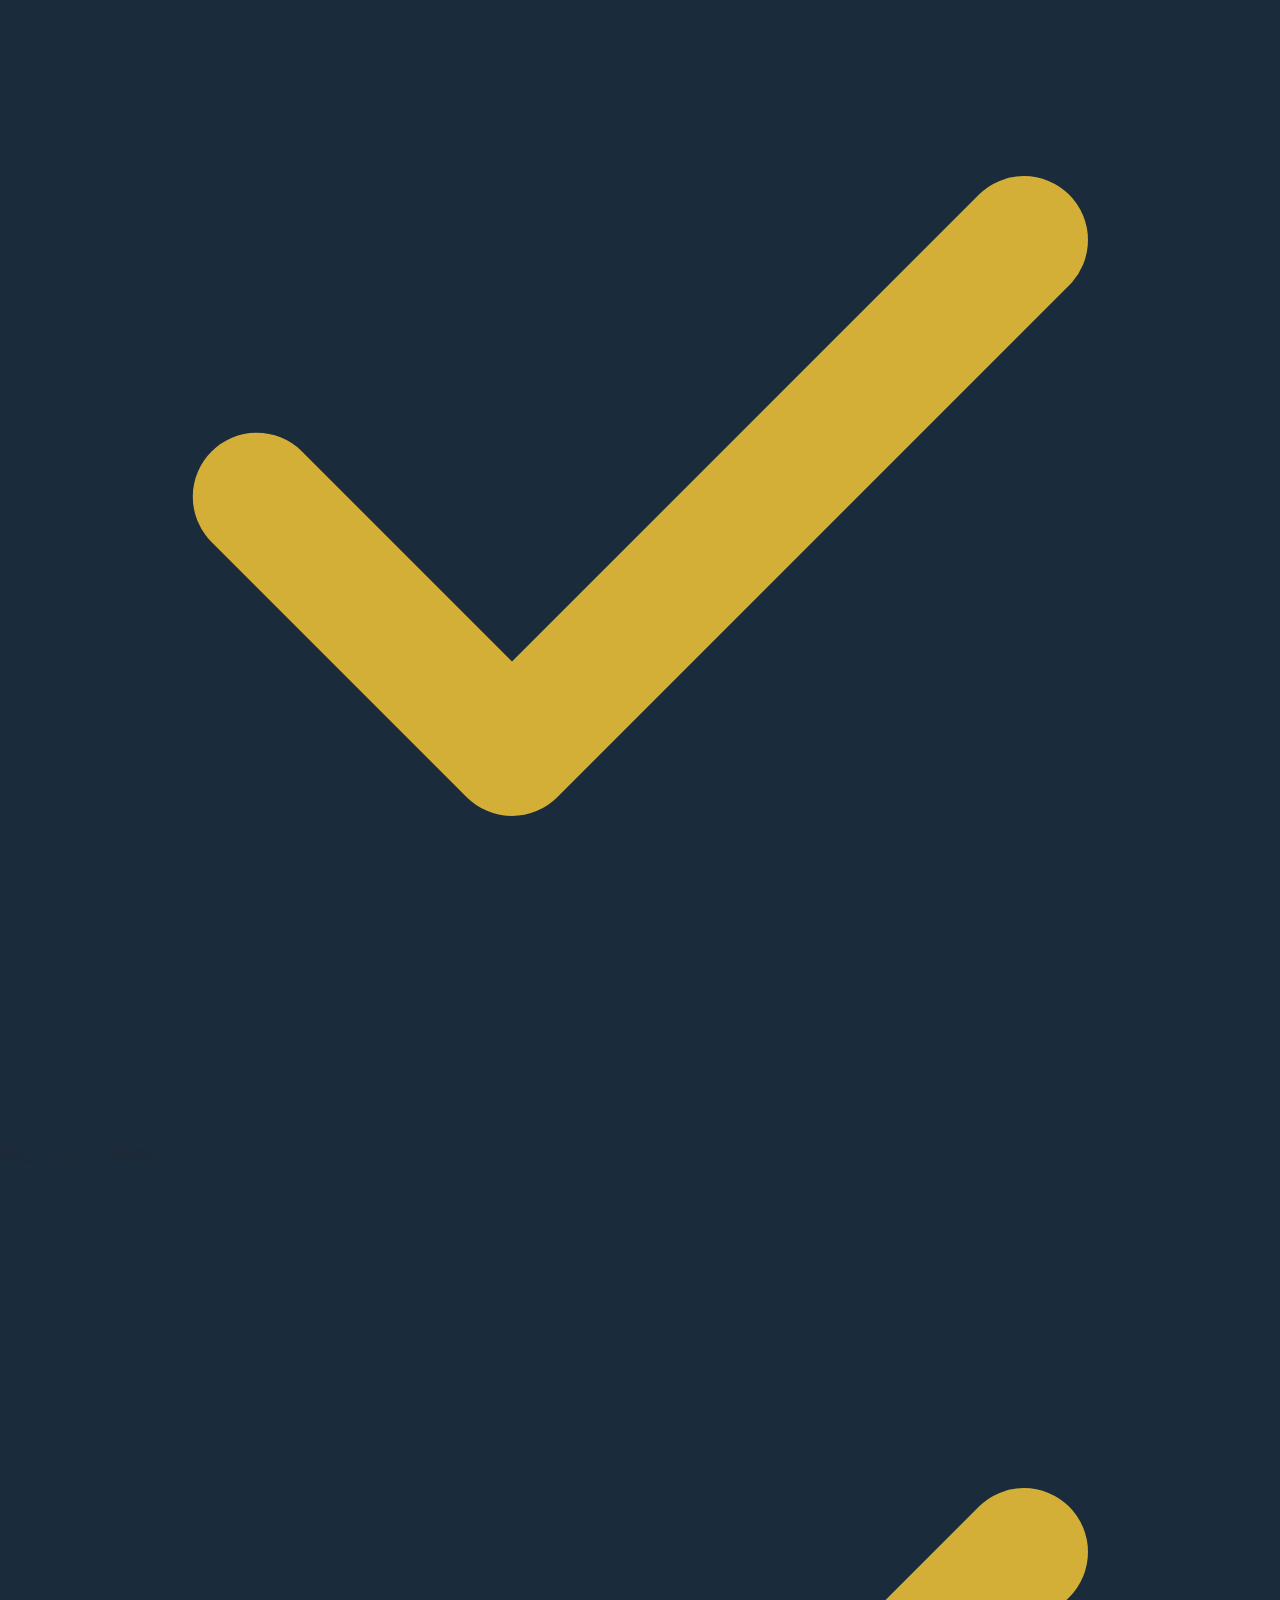
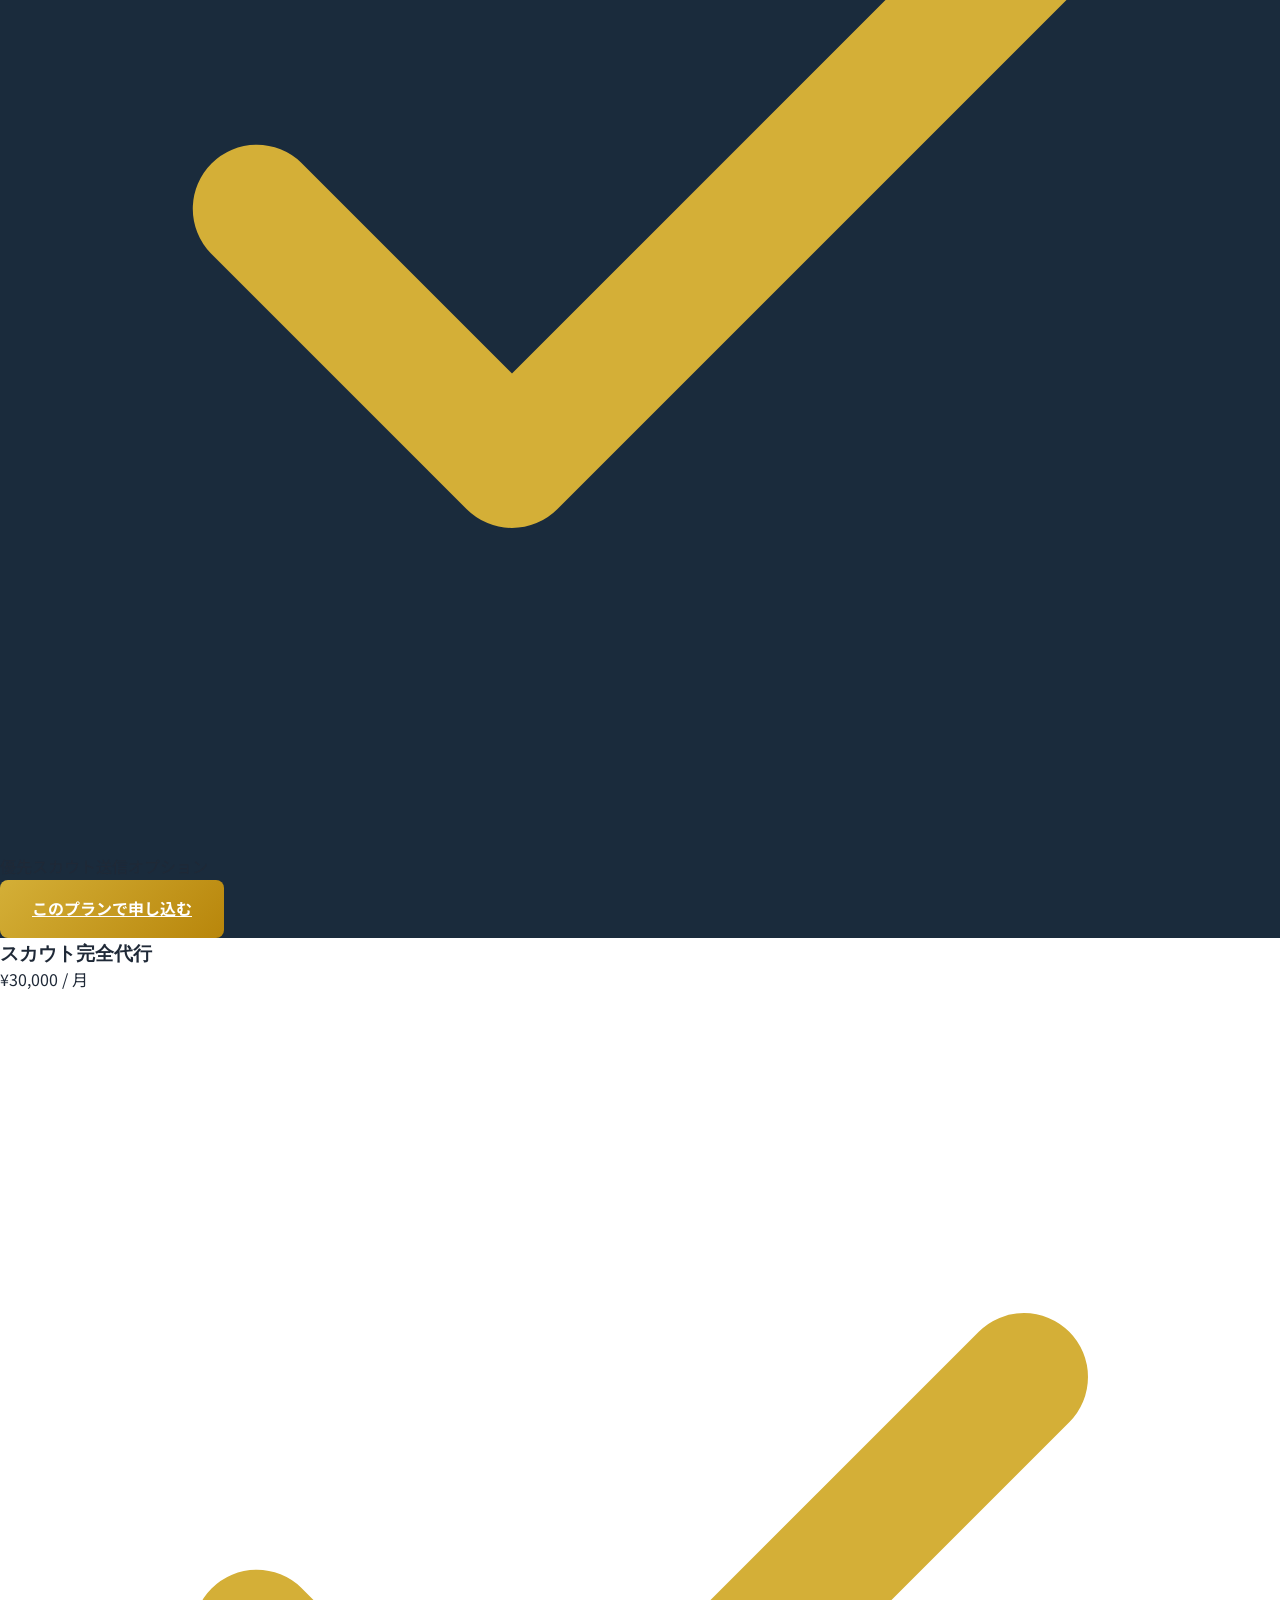
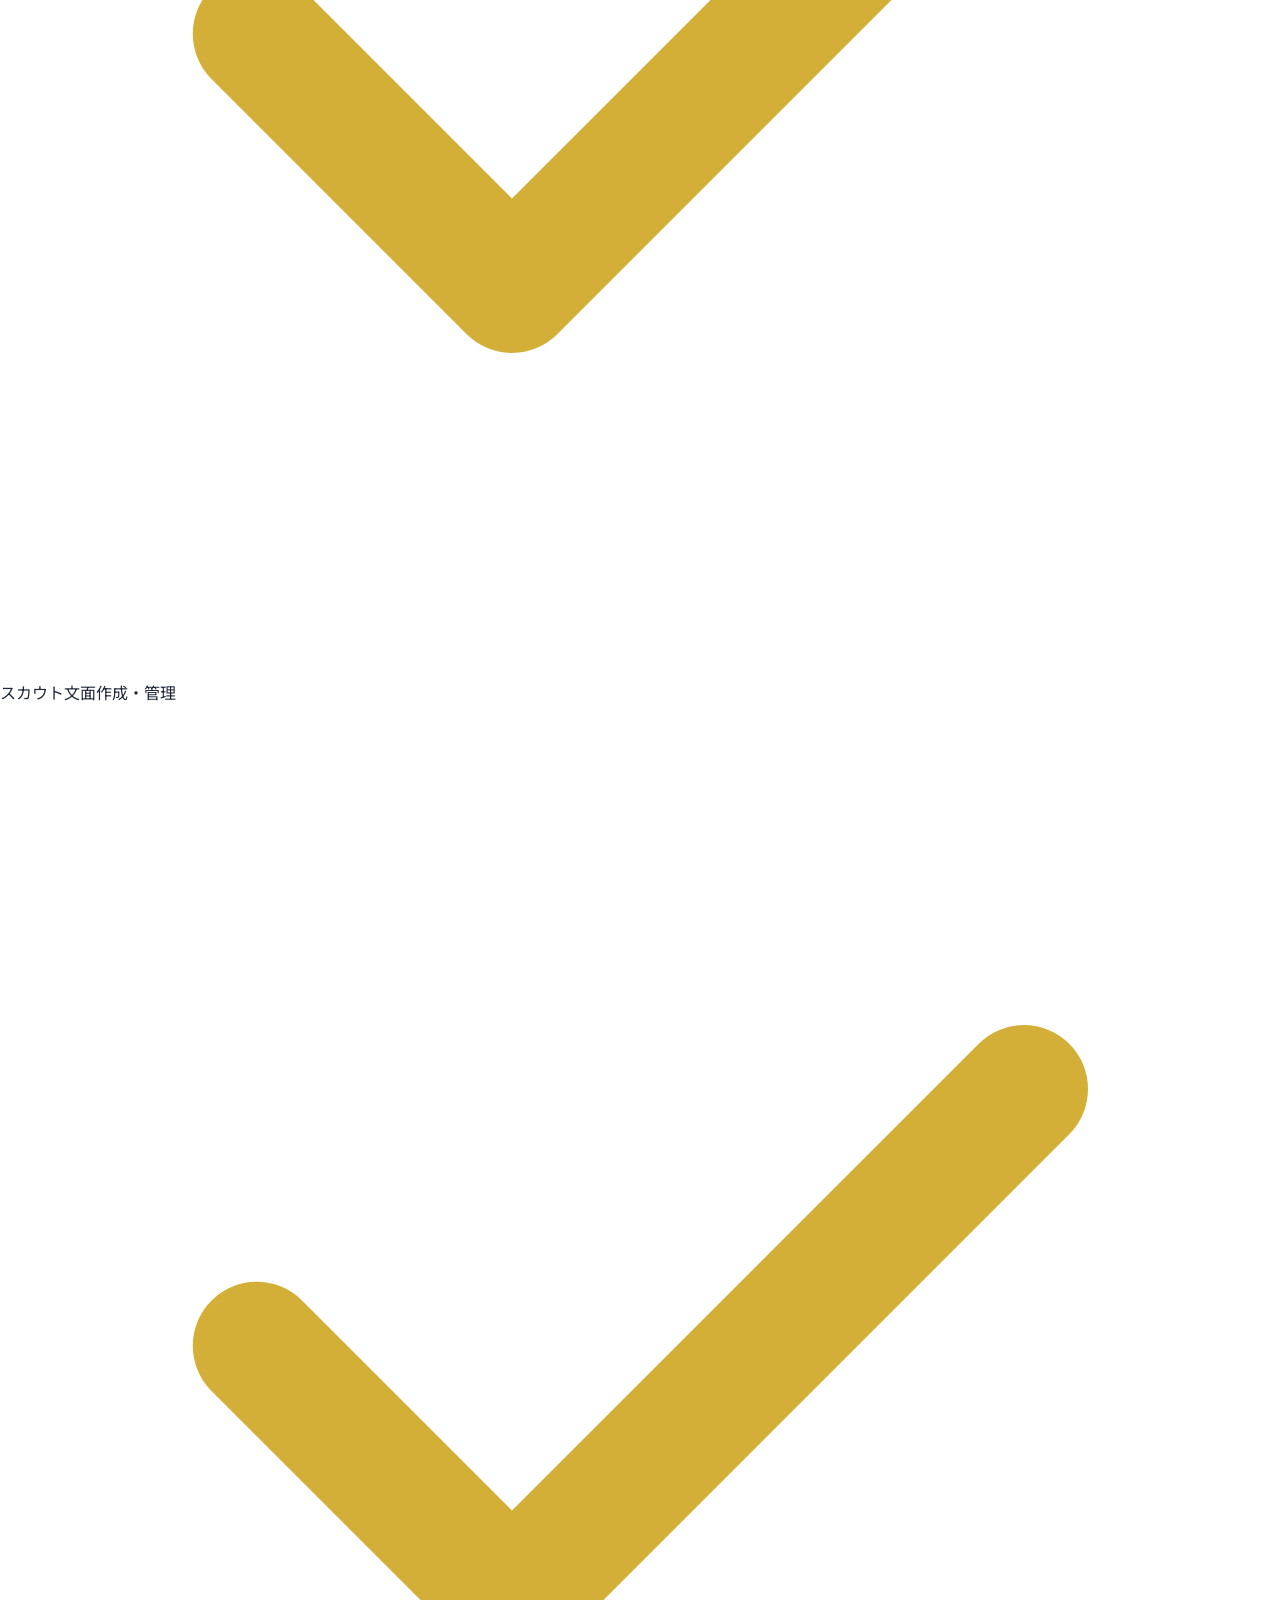
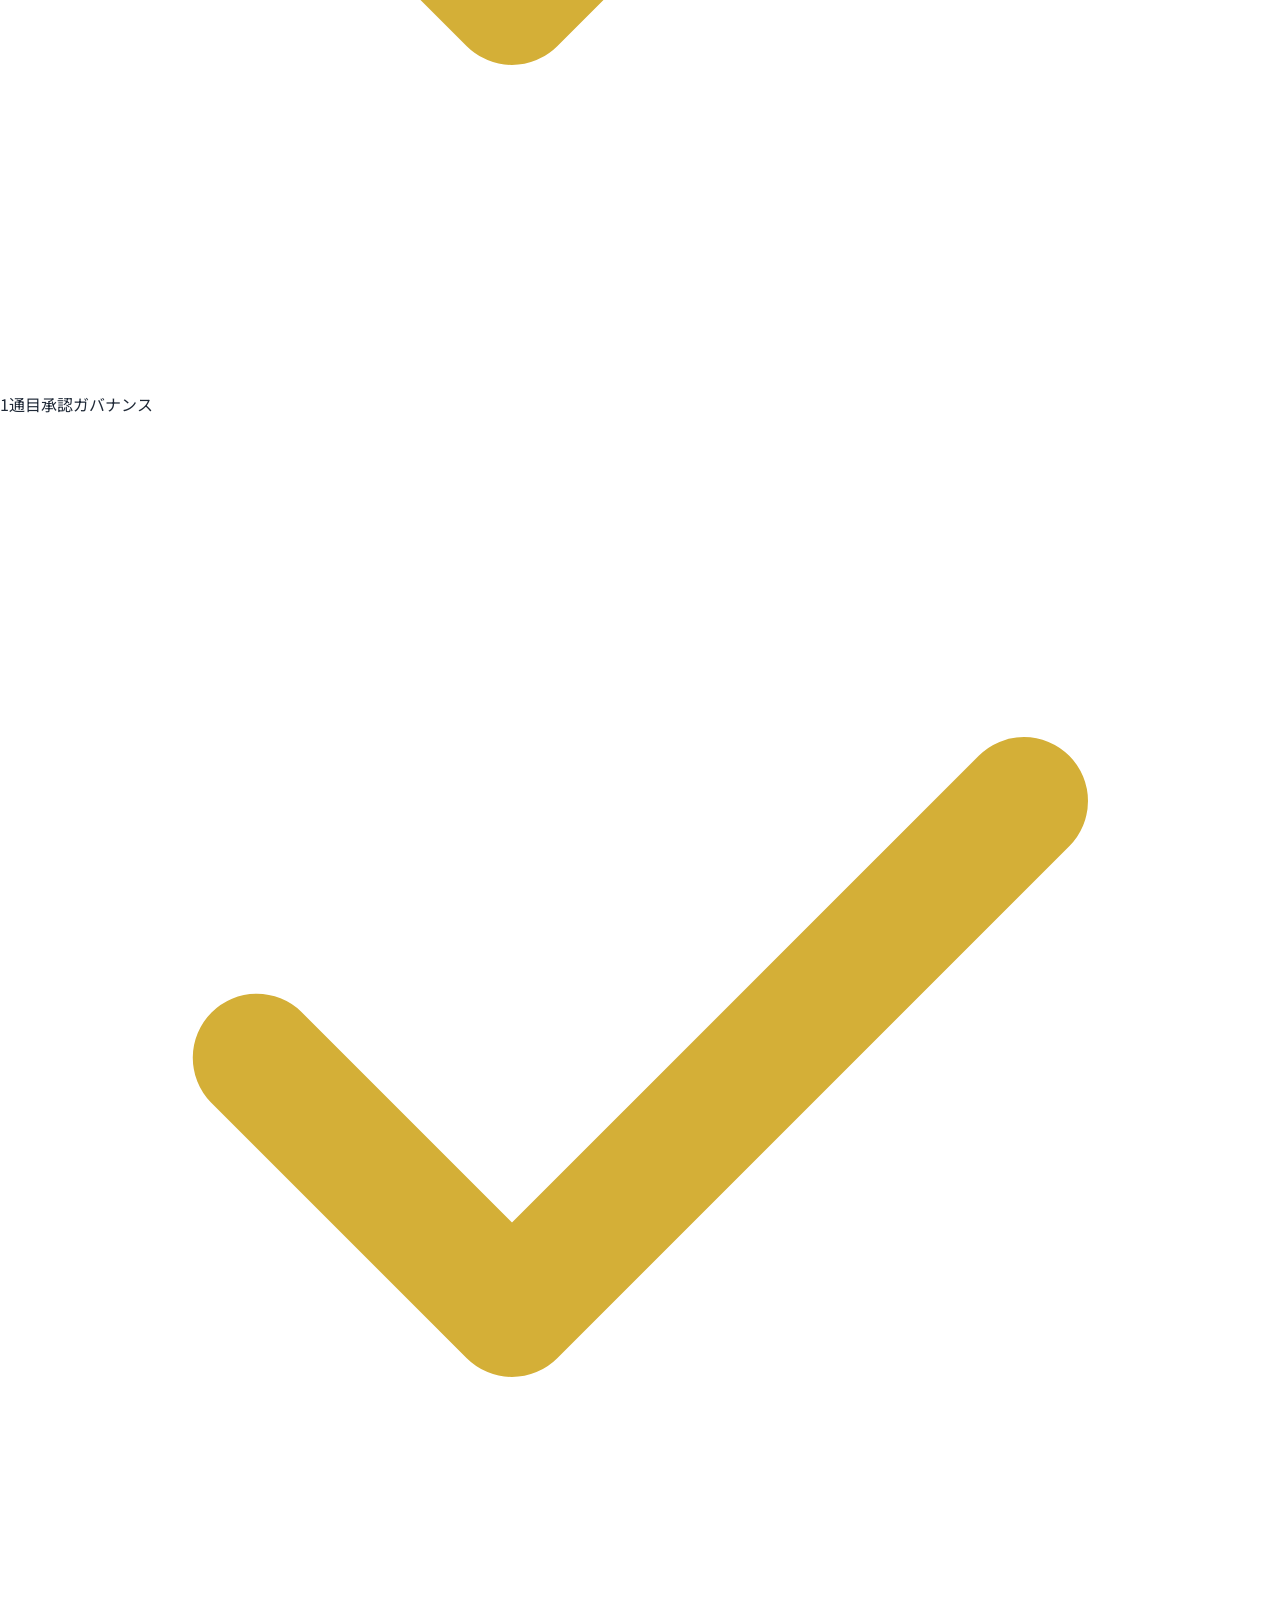
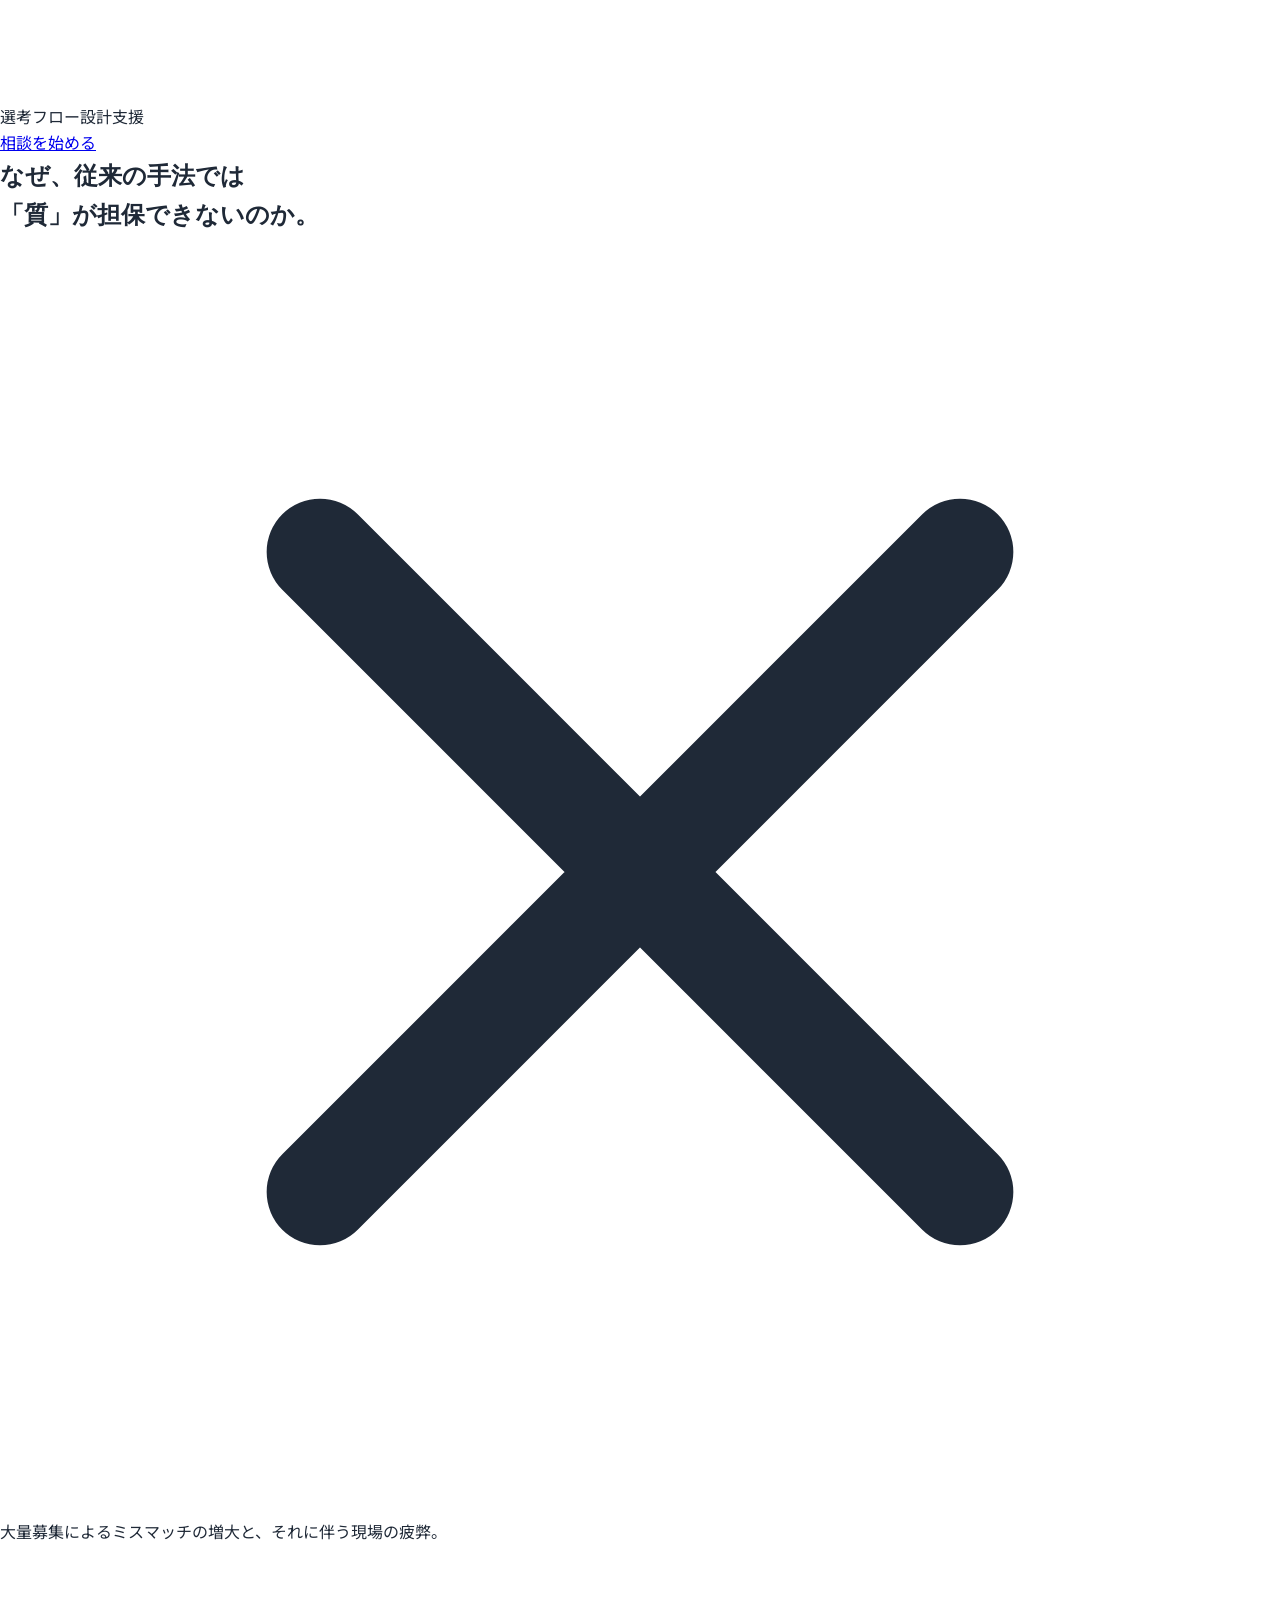
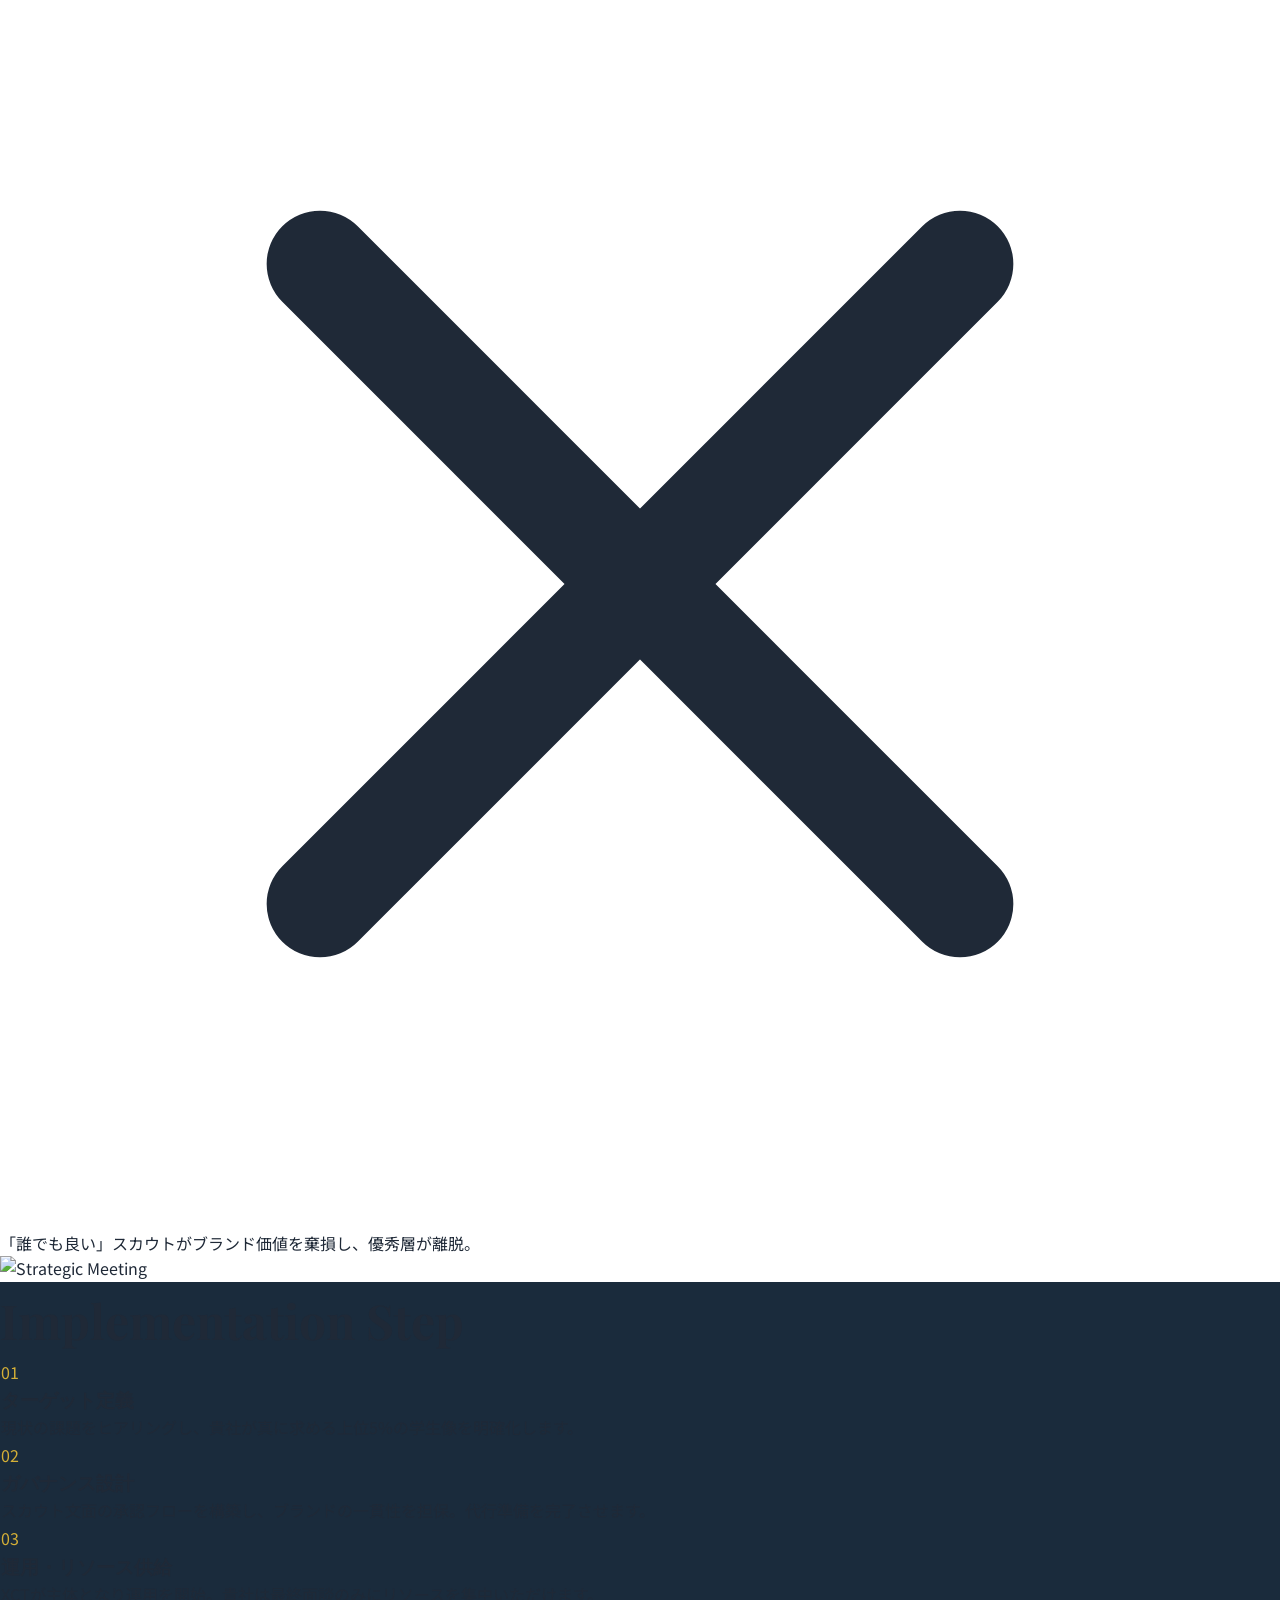
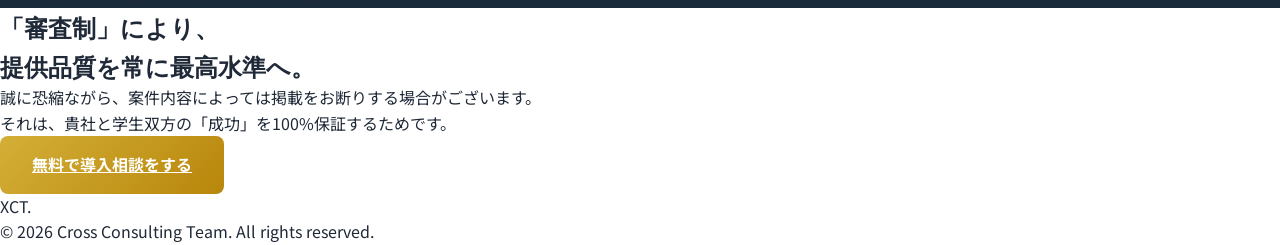
==== commit 480edbe4: "refactor: complete project refinement with advanced UX, fluid typography, and professional interacti" ====
--- a/business.html
+++ b/business.html
@@ -5,131 +5,139 @@
     <meta charset="UTF-8">
     <meta name="viewport" content="width=device-width, initial-scale=1.0">
     <title>XCT Business - ITリソース不足を精鋭学生×運営代行で解決</title>
+    <meta name="description" content="採用コストを抑え、教育コストをゼロへ。XCTが貴社の「投稿・スカウト・選考」をすべて代行します。">
+
+    <!-- Open Graph / Facebook -->
+    <meta property="og:type" content="website">
+    <meta property="og:url" content="https://xct-lp.vercel.app/business.html">
+    <meta property="og:title" content="XCT Business - ITリソース不足を解決">
+    <meta property="og:description" content="採用コストを抑え、教育コストをゼロへ。XCTが貴社の「投稿・スカウト・選考」をすべて代行します。">
+    <meta property="og:image" content="https://xct-lp.vercel.app/og-image.png">
+
+    <!-- Twitter -->
+    <meta property="twitter:card" content="summary_large_image">
+    <meta property="twitter:url" content="https://xct-lp.vercel.app/business.html">
+    <meta property="twitter:title" content="XCT Business - ITリソース不足を解決">
+    <meta property="twitter:description" content="採用コストを抑え、教育コストをゼロへ。XCTが貴社の「投稿・スカウト・選考」をすべて代行します。">
+    <meta property="twitter:image" content="https://xct-lp.vercel.app/og-image.png">
+
     <script src="https://cdn.tailwindcss.com"></script>
     <link rel="stylesheet" href="style.css">
 </head>
 
 <body class="bg-white text-gray-900">
-    <!-- Navigation -->
-    <nav class="sticky top-0 z-50 bg-white/80 backdrop-blur-md border-b border-gray-100">
-        <div class="max-w-7xl mx-auto px-4 h-16 flex items-center justify-between">
-            <a href="index.html" class="text-2xl font-bold text-navy">XCT<span class="text-gold">.</span></a>
-            <div class="hidden md:flex space-x-8 text-sm font-medium">
-                <a href="#problem" class="hover:text-gold transition-colors">課題</a>
-                <a href="#solution" class="hover:text-gold transition-colors">解決策</a>
-                <a href="#plans" class="hover:text-gold transition-colors">プラン比較</a>
-                <a href="#contact" class="hover:text-gold transition-colors">導入事例</a>
-            </div>
-            <a href="contact.html"
-                class="px-6 py-2 bg-navy text-white text-sm font-bold rounded-full hover:bg-gray-800 transition-all">
-                お問い合わせ
+    <!-- Sticky Header -->
+    <header class="sticky-nav">
+        <div class="max-w-7xl mx-auto px-6 flex items-center justify-between">
+            <a href="index.html"
+                class="text-3xl font-bold tracking-tighter text-navy hover:text-gold transition-colors duration-300">
+                XCT<span class="text-gold">.</span>
             </a>
-        </div>
-    </nav>
-
-    <!-- First View -->
-    <header class="relative bg-navy py-24 md:py-32 overflow-hidden">
-        <div class="absolute inset-0 opacity-20 pointer-events-none">
-            <svg class="w-full h-full" viewBox="0 0 100 100" preserveAspectRatio="none">
-                <path d="M0 0 L100 100 M100 0 L0 100" stroke="white" stroke-width="0.1" />
-            </svg>
-        </div>
-        <div class="max-w-7xl mx-auto px-4 relative z-10">
-            <div class="max-w-3xl">
+            <div class="flex items-center space-x-6">
+                <a href="#plans"
+                    class="text-xs font-bold text-gray-400 hover:text-gold transition-all duration-300">PLANS</a>
+                <a href="contact.html" class="px-6 py-2 btn-gold rounded-full text-xs font-bold">CONTACT</a>
+            </div>
+        </div>
+    </header>
+
+    <!-- Hero Section (Conclusion First) -->
+    <section class="relative bg-navy py-32 md:py-48 overflow-hidden">
+        <div class="max-w-7xl mx-auto px-6 relative z-10">
+            <div class="max-w-3xl reveal">
                 <span
-                    class="inline-block px-4 py-1 bg-gold text-navy text-xs font-bold uppercase tracking-widest mb-6 animate-fade-in">Conclusion
-                    First</span>
-                <h1 class="text-4xl md:text-6xl font-bold text-white leading-tight mb-8 animate-fade-in delay-100">
-                    ITリソース不足を、<br>
-                    <span class="text-gold">「精鋭学生」×「運営代行」</span>で<br>
-                    今すぐ解消。
+                    class="inline-block px-4 py-1 bg-gold text-navy text-xs font-bold uppercase tracking-widest mb-8">Strategic
+                    Intelligence</span>
+                <h1 class="text-fluid-h1 text-white leading-tight mb-10">
+                    リソース不足を、<br>
+                    <span class="text-gold">「自走する精鋭」</span>で<br>
+                    即座に解決する。
                 </h1>
-                <p class="text-lg md:text-xl text-gray-300 mb-10 leading-relaxed animate-fade-in delay-200">
-                    採用コストを抑え、教育コストをゼロへ。XCTが貴社の「投稿・スカウト・選考」をすべて代行します。
+                <p class="text-xl text-gray-300 mb-12 leading-relaxed">
+                    採用工数を80%削減。XCTが貴社のスカウトから選考までを完全代行し、上位5%の学生リソースを供給します。
                 </p>
-                <div class="flex flex-wrap gap-4 animate-fade-in delay-300">
-                    <a href="#plans" class="px-8 py-4 btn-gold rounded-lg font-bold text-lg">プラン表をすぐに見る</a>
+                <div class="flex flex-wrap gap-4">
+                    <a href="#plans" class="btn-gold">プランを比較する</a>
                     <a href="contact.html"
-                        class="px-8 py-4 border border-white/30 text-white rounded-lg font-bold text-lg hover:bg-white/10 transition-all">資料請求</a>
-                </div>
-            </div>
-        </div>
-    </header>
-
-    <!-- Urgent Plan Comparison (Conclusion First) -->
-    <section id="plans" class="py-20 bg-off-white">
-        <div class="max-w-7xl mx-auto px-4">
-            <div class="text-center mb-16">
-                <h2 class="text-3xl md:text-4xl font-bold mb-4">最適なプランを比較</h2>
+                        class="px-8 py-4 border border-white/30 text-white rounded-lg font-bold hover:bg-white/10 transition-all">資料をダウンロード</a>
+                </div>
+            </div>
+        </div>
+    </section>
+
+    <!-- Pricing (Conclusion First) -->
+    <section id="plans" class="py-24 bg-off-white">
+        <div class="max-w-7xl mx-auto px-6">
+            <div class="text-center mb-16 reveal">
+                <h2 class="text-fluid-h2 text-navy font-bold mb-4">Service Plans</h2>
                 <div class="w-20 h-1 bg-gold mx-auto"></div>
             </div>
 
             <div class="grid md:grid-cols-3 gap-8">
                 <!-- Plan 1 -->
-                <div class="bg-white rounded-2xl p-8 border border-gray-200 hover:shadow-xl transition-all">
+                <div
+                    class="bg-white rounded-2xl p-8 border border-gray-100 shadow-sm reveal delay-100 hover:shadow-xl transition-all duration-300">
                     <h3 class="text-xl font-bold mb-2">成果報酬プラン</h3>
-                    <div class="text-3xl font-bold text-navy mb-6">¥0 <span class="text-sm font-normal text-gray-500">/
-                            月</span></div>
-                    <ul class="space-y-4 mb-8 text-sm text-gray-600">
-                        <li class="flex items-center"><svg class="w-5 h-5 text-gold mr-2" fill="currentColor"
-                                viewBox="0 0 20 20">
-                                <path
-                                    d="M16.707 5.293a1 1 0 010 1.414l-8 8a1 1 0 01-1.414 0l-4-4a1 1 0 011.414-1.414L8 12.586l7.293-7.293a1 1 0 011.414 0z" />
-                            </svg> 初期費用無料</li>
-                        <li class="flex items-center"><svg class="w-5 h-5 text-gold mr-2" fill="currentColor"
-                                viewBox="0 0 20 20">
-                                <path
-                                    d="M16.707 5.293a1 1 0 010 1.414l-8 8a1 1 0 01-1.414 0l-4-4a1 1 0 011.414-1.414L8 12.586l7.293-7.293a1 1 0 011.414 0z" />
-                            </svg> 掲載代行のみ</li>
-                        <li class="flex items-center text-gray-400"><svg class="w-5 h-5 mr-2" fill="none"
-                                stroke="currentColor" viewBox="0 0 24 24">
-                                <path d="M6 18L18 6M6 6l12 12" />
-                            </svg> スカウト代行なし</li>
+                    <div class="text-3xl font-bold text-navy mb-6">¥3,000 <span
+                            class="text-sm font-normal text-gray-400">/ 月</span></div>
+                    <ul class="space-y-4 mb-10 text-sm text-gray-600">
+                        <li class="flex items-center"><svg class="w-5 h-5 text-gold mr-2" fill="currentColor"
+                                viewBox="0 0 20 20">
+                                <path
+                                    d="M16.707 5.293a1 1 0 010 1.414l-8 8a1 1 0 01-1.414 0l-4-4a1 1 0 011.414-1.414L8 12.586l7.293-7.293a1 1 0 011.414 0z" />
+                            </svg> 求人媒体への掲載代行</li>
+                        <li class="flex items-center"><svg class="w-5 h-5 text-gold mr-2" fill="currentColor"
+                                viewBox="0 0 20 20">
+                                <path
+                                    d="M16.707 5.293a1 1 0 010 1.414l-8 8a1 1 0 01-1.414 0l-4-4a1 1 0 011.414-1.414L8 12.586l7.293-7.293a1 1 0 011.414 0z" />
+                            </svg> 応募者一次フィルタリング</li>
+                        <li class="text-gray-300 flex items-center"><s>スカウト代行なし</s></li>
                     </ul>
                     <a href="contact.html?plan=success"
-                        class="block text-center py-3 border border-navy text-navy font-bold rounded-lg hover:bg-navy hover:text-white transition-all">このプランで相談</a>
+                        class="block text-center py-3 border-2 border-navy text-navy font-bold rounded-lg hover:bg-navy hover:text-white transition-all active:scale-[0.98]">相談を始める</a>
                 </div>
 
                 <!-- Plan 2 (Popular) -->
-                <div class="bg-navy rounded-2xl p-8 border-2 border-gold relative transform scale-105 shadow-2xl">
+                <div
+                    class="bg-navy rounded-2xl p-8 border-2 border-gold relative transform scale-105 shadow-2xl reveal delay-200">
                     <div
                         class="absolute -top-4 left-1/2 transform -translate-x-1/2 px-4 py-1 bg-gold text-navy text-xs font-bold rounded-full">
-                        POPULAR</div>
+                        RECOMMENDED</div>
                     <h3 class="text-xl font-bold mb-2 text-white">固定ミニマム</h3>
                     <div class="text-3xl font-bold text-gold mb-6">¥5,000 <span
                             class="text-sm font-normal text-gray-400">/ 月</span></div>
-                    <ul class="space-y-4 mb-8 text-sm text-gray-200">
-                        <li class="flex items-center"><svg class="w-5 h-5 text-gold mr-2" fill="currentColor"
-                                viewBox="0 0 20 20">
-                                <path
-                                    d="M16.707 5.293a1 1 0 010 1.414l-8 8a1 1 0 01-1.414 0l-4-4a1 1 0 011.414-1.414L8 12.586l7.293-7.293a1 1 0 011.414 0z" />
-                            </svg> 優先掲載サポート</li>
-                        <li class="flex items-center"><svg class="w-5 h-5 text-gold mr-2" fill="currentColor"
-                                viewBox="0 0 20 20">
-                                <path
-                                    d="M16.707 5.293a1 1 0 010 1.414l-8 8a1 1 0 01-1.414 0l-4-4a1 1 0 011.414-1.414L8 12.586l7.293-7.293a1 1 0 011.414 0z" />
-                            </svg> 投稿管理パネル提供</li>
-                        <li class="flex items-center"><svg class="w-5 h-5 text-gold mr-2" fill="currentColor"
-                                viewBox="0 0 20 20">
-                                <path
-                                    d="M16.707 5.293a1 1 0 010 1.414l-8 8a1 1 0 01-1.414 0l-4-4a1 1 0 011.414-1.414L8 12.586l7.293-7.293a1 1 0 011.414 0z" />
-                            </svg> 月次レポート</li>
-                    </ul>
-                    <a href="contact.html?plan=fixed"
-                        class="block text-center py-3 btn-gold font-bold rounded-lg">このプランで相談</a>
+                    <ul class="space-y-4 mb-10 text-sm text-gray-200">
+                        <li class="flex items-center"><svg class="w-5 h-5 text-gold mr-2" fill="currentColor"
+                                viewBox="0 0 20 20">
+                                <path
+                                    d="M16.707 5.293a1 1 0 010 1.414l-8 8a1 1 0 01-1.414 0l-4-4a1 1 0 011.414-1.414L8 12.586l7.293-7.293a1 1 0 011.414 0z" />
+                            </svg> 月次運用レポート</li>
+                        <li class="flex items-center"><svg class="w-5 h-5 text-gold mr-2" fill="currentColor"
+                                viewBox="0 0 20 20">
+                                <path
+                                    d="M16.707 5.293a1 1 0 010 1.414l-8 8a1 1 0 01-1.414 0l-4-4a1 1 0 011.414-1.414L8 12.586l7.293-7.293a1 1 0 011.414 0z" />
+                            </svg> 属性マッチング最適化</li>
+                        <li class="flex items-center"><svg class="w-5 h-5 text-gold mr-2" fill="currentColor"
+                                viewBox="0 0 20 20">
+                                <path
+                                    d="M16.707 5.293a1 1 0 010 1.414l-8 8a1 1 0 01-1.414 0l-4-4a1 1 0 011.414-1.414L8 12.586l7.293-7.293a1 1 0 011.414 0z" />
+                            </svg> 優先スカウト送信オプション</li>
+                    </ul>
+                    <a href="contact.html?plan=fixed" class="btn-gold w-full">このプランで申し込む</a>
                 </div>
 
                 <!-- Plan 3 -->
-                <div class="bg-white rounded-2xl p-8 border border-gray-200 hover:shadow-xl transition-all">
+                <div
+                    class="bg-white rounded-2xl p-8 border border-gray-100 shadow-sm reveal delay-300 hover:shadow-xl transition-all duration-300">
                     <h3 class="text-xl font-bold mb-2">スカウト完全代行</h3>
                     <div class="text-3xl font-bold text-navy mb-6">¥30,000 <span
-                            class="text-sm font-normal text-gray-500">/ 月</span></div>
-                    <ul class="space-y-4 mb-8 text-sm text-gray-600">
-                        <li class="flex items-center"><svg class="w-5 h-5 text-gold mr-2" fill="currentColor"
-                                viewBox="0 0 20 20">
-                                <path
-                                    d="M16.707 5.293a1 1 0 010 1.414l-8 8a1 1 0 01-1.414 0l-4-4a1 1 0 011.414-1.414L8 12.586l7.293-7.293a1 1 0 011.414 0z" />
-                            </svg> スカウト送信代行</li>
+                            class="text-sm font-normal text-gray-400">/ 月</span></div>
+                    <ul class="space-y-4 mb-10 text-sm text-gray-600">
+                        <li class="flex items-center"><svg class="w-5 h-5 text-gold mr-2" fill="currentColor"
+                                viewBox="0 0 20 20">
+                                <path
+                                    d="M16.707 5.293a1 1 0 010 1.414l-8 8a1 1 0 01-1.414 0l-4-4a1 1 0 011.414-1.414L8 12.586l7.293-7.293a1 1 0 011.414 0z" />
+                            </svg> スカウト文面作成・管理</li>
                         <li class="flex items-center"><svg class="w-5 h-5 text-gold mr-2" fill="currentColor"
                                 viewBox="0 0 20 20">
                                 <path
@@ -139,113 +147,104 @@
                                 viewBox="0 0 20 20">
                                 <path
                                     d="M16.707 5.293a1 1 0 010 1.414l-8 8a1 1 0 01-1.414 0l-4-4a1 1 0 011.414-1.414L8 12.586l7.293-7.293a1 1 0 011.414 0z" />
-                            </svg> 選考フロー設計</li>
+                            </svg> 選考フロー設計支援</li>
                     </ul>
                     <a href="contact.html?plan=scout"
-                        class="block text-center py-3 border border-navy text-navy font-bold rounded-lg hover:bg-navy hover:text-white transition-all">このプランで相談</a>
-                </div>
-            </div>
-        </div>
-    </section>
-
-    <!-- Problem (PASONA - Problem) -->
-    <section id="problem" class="py-20">
-        <div class="max-w-7xl mx-auto px-4">
-            <div class="grid md:grid-cols-2 gap-12 items-center">
-                <div>
-                    <h2 class="text-3xl md:text-5xl font-bold leading-tight mb-8">
-                        なぜ、あなたの現場の<br>
-                        <span class="text-red-600 underline decoration-2 underline-offset-8">リソースは枯渇し続けるのか</span>？
+                        class="block text-center py-3 border-2 border-navy text-navy font-bold rounded-lg hover:bg-navy hover:text-white transition-all active:scale-[0.98]">相談を始める</a>
+                </div>
+            </div>
+        </div>
+    </section>
+
+    <!-- Problem & Agitation (PASONA) -->
+    <section class="py-24">
+        <div class="max-w-7xl mx-auto px-6">
+            <div class="grid md:grid-cols-2 gap-16 items-center">
+                <div class="reveal">
+                    <h2 class="text-3xl md:text-5xl font-bold text-navy leading-tight mb-8">
+                        なぜ、従来の手法では<br>
+                        「質」が担保できないのか。
                     </h2>
                     <ul class="space-y-6">
                         <li class="flex items-start">
-                            <span class="p-2 bg-red-100 text-red-600 rounded-full mr-4 mt-1"><svg class="w-4 h-4"
-                                    fill="currentColor" viewBox="0 0 20 20">
-                                    <path
-                                        d="M10 18a8 8 0 100-16 8 8 0 000 16zM8.707 7.293a1 1 0 00-1.414 1.414L8.586 10l-1.293 1.293a1 1 0 101.414 1.414L10 11.414l1.293 1.293a1 1 0 001.414-1.414L11.414 10l1.293-1.293a1 1 0 00-1.414-1.414L10 8.586 8.707 7.293z" />
+                            <span class="p-2 bg-red-50 text-red-600 rounded-full mr-4 mt-1"><svg class="w-4 h-4"
+                                    fill="none" stroke="currentColor" viewBox="0 0 24 24">
+                                    <path stroke-linecap="round" stroke-linejoin="round" stroke-width="2"
+                                        d="M6 18L18 6M6 6l12 12" />
                                 </svg></span>
-                            <p class="text-lg">「募集は出しているが、ターゲットに適した学生からの応募が来ない」</p>
+                            <p class="text-gray-600">大量募集によるミスマッチの増大と、それに伴う現場の疲弊。</p>
                         </li>
                         <li class="flex items-start">
-                            <span class="p-2 bg-red-100 text-red-600 rounded-full mr-4 mt-1"><svg class="w-4 h-4"
-                                    fill="currentColor" viewBox="0 0 20 20">
-                                    <path
-                                        d="M10 18a8 8 0 100-16 8 8 0 000 16zM8.707 7.293a1 1 0 00-1.414 1.414L8.586 10l-1.293 1.293a1 1 0 101.414 1.414L10 11.414l1.293 1.293a1 1 0 001.414-1.414L11.414 10l1.293-1.293a1 1 0 00-1.414-1.414L10 8.586 8.707 7.293z" />
+                            <span class="p-2 bg-red-50 text-red-600 rounded-full mr-4 mt-1"><svg class="w-4 h-4"
+                                    fill="none" stroke="currentColor" viewBox="0 0 24 24">
+                                    <path stroke-linecap="round" stroke-linejoin="round" stroke-width="2"
+                                        d="M6 18L18 6M6 6l12 12" />
                                 </svg></span>
-                            <p class="text-lg">「スカウトメール一通送るのにも、社内承認や工数がかかりすぎる」</p>
+                            <p class="text-gray-600">「誰でも良い」スカウトがブランド価値を棄損し、優秀層が離脱。</p>
                         </li>
-                        <li class="flex items-start">
-                            <span class="p-2 bg-red-100 text-red-600 rounded-full mr-4 mt-1"><svg class="w-4 h-4"
-                                    fill="currentColor" viewBox="0 0 20 20">
-                                    <path
-                                        d="M10 18a8 8 0 100-16 8 8 0 000 16zM8.707 7.293a1 1 0 00-1.414 1.414L8.586 10l-1.293 1.293a1 1 0 101.414 1.414L10 11.414l1.293 1.293a1 1 0 001.414-1.414L11.414 10l1.293-1.293a1 1 0 00-1.414-1.414L10 8.586 8.707 7.293z" />
-                                </svg></span>
-                            <p class="text-lg">「採用しても教育する余裕がなく、結果的に現場の負荷が増えている」</p>
-                        </li>
-                    </ul>
-                </div>
-                <div class="relative">
-                    <img src="https://images.unsplash.com/photo-1551434678-e076c223a692?w=800&auto=format&fit=crop"
-                        alt="Stressed business team" class="rounded-2xl shadow-2xl">
-                    <div class="absolute -bottom-6 -left-6 bg-white p-6 rounded-xl shadow-lg border border-gray-100">
-                        <p class="text-navy font-bold text-center">採用リード獲得率<br><span
-                                class="text-3xl text-gold">82%</span>改善実績</p>
-                    </div>
-                </div>
-            </div>
-        </div>
-    </section>
-
-    <!-- Solution (PASONA - Solution) -->
-    <section id="solution" class="py-20 bg-navy text-white">
-        <div class="max-w-7xl mx-auto px-4 text-center">
-            <h2 class="text-3xl md:text-5xl font-bold mb-16">XCTが提供する「3つのガバナンス」</h2>
-            <div class="grid md:grid-cols-3 gap-12">
-                <div class="f-pattern-focus p-8 text-left">
-                    <div class="text-gold text-4xl font-bold mb-4">01</div>
-                    <h3 class="text-xl font-bold mb-4">投稿完全代行</h3>
-                    <p class="text-gray-400">求人媒体への投稿をプロのライターが代行。ターゲットに刺さる訴求を最小工数で実現します。</p>
-                </div>
-                <div class="f-pattern-focus p-8 text-left">
-                    <div class="text-gold text-4xl font-bold mb-4">02</div>
-                    <h3 class="text-xl font-bold mb-4">スカウト承認フロー</h3>
-                    <p class="text-gray-400">「1通目承認ガバナンス」を採用。運営が作成した文面を貴社が承認するだけで、精緻なアプローチが開始されます。</p>
-                </div>
-                <div class="f-pattern-focus p-8 text-left">
-                    <div class="text-gold text-4xl font-bold mb-4">03</div>
-                    <h3 class="text-xl font-bold mb-4">精鋭学生の供給</h3>
-                    <p class="text-gray-400">厳しい審査を通過した上位5%の学生のみをマッチング。即戦力として、業務の質を担保します。</p>
-                </div>
-            </div>
-        </div>
-    </section>
-
-    <!-- CTA -->
-    <section class="py-20 text-center">
-        <div class="max-w-4xl mx-auto px-4">
-            <h2 class="text-3xl font-bold mb-8">審査制のため、掲載をお断りする場合がございます。</h2>
-            <p class="text-gray-600 mb-10 italic">「質を落とさない」ことが、私たちの最大の価値です。</p>
-            <a href="contact.html" class="px-12 py-5 btn-gold rounded-full font-bold text-xl inline-block">
-                まずは無料で相談する
+                    </ul>
+                </div>
+                <div class="relative reveal delay-200">
+                    <img src="https://images.unsplash.com/photo-1552664730-d307ca884978?w=800&auto=format&fit=crop"
+                        class="rounded-2xl shadow-2xl" alt="Strategic Meeting">
+                </div>
+            </div>
+        </div>
+    </section>
+
+    <!-- Steps (Interactive Highlights) -->
+    <section class="py-24 bg-navy text-white overflow-hidden">
+        <div class="max-w-7xl mx-auto px-6">
+            <div class="text-center mb-20 reveal">
+                <h2 class="text-fluid-h2 font-bold mb-4">Implementation Step</h2>
+                <div class="w-20 h-1 bg-gold mx-auto"></div>
+            </div>
+
+            <div class="grid md:grid-cols-3 gap-8">
+                <div class="step-card p-10 rounded-2xl reveal delay-100">
+                    <div class="text-gold text-4xl font-bold mb-6">01</div>
+                    <h3 class="text-xl font-bold mb-4">ターゲット定義</h3>
+                    <p class="text-gray-400">現状の課題をヒアリングし、貴社が真に求める上位5%の学生像を明確化します。</p>
+                </div>
+                <div class="step-card p-10 rounded-2xl reveal delay-200">
+                    <div class="text-gold text-4xl font-bold mb-6">02</div>
+                    <h3 class="text-xl font-bold mb-4">ガバナンス設計</h3>
+                    <p class="text-gray-400">スカウト文面の承認フローを構築し、ブランドの一貫性を担保。代行準備を完了させます。</p>
+                </div>
+                <div class="step-card p-10 rounded-2xl reveal delay-300">
+                    <div class="text-gold text-4xl font-bold mb-6">03</div>
+                    <h3 class="text-xl font-bold mb-4">運用・リソース供給</h3>
+                    <p class="text-gray-400">XCTが主体となり運用を開始。貴社は最終面談のみにリソースを集中いただけます。</p>
+                </div>
+            </div>
+        </div>
+    </section>
+
+    <!-- Final CTA -->
+    <section class="py-24 text-center">
+        <div class="max-w-4xl mx-auto px-6 reveal">
+            <h2 class="text-3xl md:text-5xl font-bold text-navy mb-8">
+                「審査制」により、<br>提供品質を常に最高水準へ。
+            </h2>
+            <p class="text-gray-500 mb-12 italic">
+                誠に恐縮ながら、案件内容によっては掲載をお断りする場合がございます。<br>
+                それは、貴社と学生双方の「成功」を100%保証するためです。
+            </p>
+            <a href="contact.html" class="btn-gold text-xl px-12 py-5 rounded-full shadow-2xl shadow-gold/20">
+                無料で導入相談をする
             </a>
-            <div class="mt-8 flex justify-center space-x-4 opacity-50">
-                <img src="https://img.icons8.com/color/48/000000/google-logo.png" alt="Client Logo"
-                    class="h-8 grayscale">
-                <img src="https://img.icons8.com/color/48/000000/microsoft.png" alt="Client Logo" class="h-8 grayscale">
-                <img src="https://img.icons8.com/color/48/000000/amazon.png" alt="Client Logo" class="h-8 grayscale">
-            </div>
-        </div>
-    </section>
-
-    <!-- Footer -->
-    <footer class="bg-gray-50 py-12 border-t border-gray-200">
-        <div class="max-w-7xl mx-auto px-4 flex flex-col md:flex-row justify-between items-center">
-            <div class="text-navy font-bold text-xl mb-4 md:mb-0">XCT.</div>
-            <div class="text-gray-500 text-sm">
-                &copy; 2026 Cross Consulting Team. All rights reserved.
-            </div>
+        </div>
+    </section>
+
+    <footer class="bg-gray-50 py-12 border-t border-gray-100">
+        <div
+            class="max-w-7xl mx-auto px-6 flex flex-col md:flex-row justify-between items-center text-sm text-gray-500">
+            <div class="font-bold text-navy text-xl mb-4 md:mb-0">XCT.</div>
+            <div>&copy; 2026 Cross Consulting Team. All rights reserved.</div>
         </div>
     </footer>
+
+    <script src="main.js"></script>
 </body>
 
 </html>
--- a/style.css
+++ b/style.css
@@ -1,4 +1,4 @@
-@import url('https://fonts.googleapis.com/css2?family=Inter:wght@300;400;500;600;700&family=Playfair+Display:wght@700&display=swap');
+@import url('https://fonts.googleapis.com/css2?family=Noto+Sans+JP:wght@300;400;500;700&family=Playfair+Display:wght@700&display=swap');
 
 :root {
   --navy: #1A2B3C;
@@ -8,100 +8,125 @@
   --off-white: #F8F9FA;
   --text-dark: #1F2937;
   --text-muted: #6B7280;
+
+  /* Fluid Typography with clamp() */
+  --font-size-h1: clamp(2.5rem, 5vw + 1rem, 4.5rem);
+  --font-size-h2: clamp(1.75rem, 3vw + 1rem, 3rem);
+  --font-size-p: clamp(1rem, 1vw + 0.5rem, 1.125rem);
+}
+
+* {
+  box-sizing: border-box;
+  margin: 0;
+  padding: 0;
 }
 
 body {
-  font-family: 'Inter', sans-serif;
+  font-family: 'Noto Sans JP', sans-serif;
   color: var(--text-dark);
   background-color: var(--white);
+  line-height: 1.6;
   overflow-x: hidden;
 }
 
-h1, h2, h3, h4 {
+h1,
+h2,
+h3,
+h4 {
   font-family: 'Playfair Display', serif;
+  word-break: keep-all;
+  overflow-wrap: break-word;
+}
+
+/* Header interactions */
+header.sticky-nav {
+  position: fixed;
+  top: 0;
+  width: 100%;
+  z-index: 1000;
+  transition: background-color 0.4s ease, backdrop-filter 0.4s ease;
+  padding: 1.25rem 0;
+}
+
+header.sticky-nav.scrolled {
+  background-color: rgba(26, 43, 60, 0.95);
+  backdrop-filter: blur(10px);
+  padding: 0.75rem 0;
+  box-shadow: 0 4px 20px rgba(0, 0, 0, 0.1);
+}
+
+/* Button & Link interactions (0.3s delay/effect) */
+.btn-gold {
+  background: linear-gradient(135deg, var(--gold) 0%, #B8860B 100%);
+  color: white;
+  transition: all 0.3s cubic-bezier(0.4, 0, 0.2, 1);
+  display: inline-flex;
+  align-items: center;
+  justify-content: center;
+  padding: 1rem 2rem;
+  border-radius: 0.5rem;
+  font-weight: 700;
+  cursor: pointer;
+}
+
+.btn-gold:hover {
+  transform: translateY(-2px);
+  filter: brightness(1.1);
+  box-shadow: 0 10px 25px -5px rgba(212, 175, 55, 0.4);
+}
+
+.btn-gold:active {
+  transform: scale(0.98);
+}
+
+/* Scroll Animations */
+.reveal {
+  opacity: 0;
+  transform: translateY(30px);
+  transition: all 0.8s cubic-bezier(0.22, 1, 0.36, 1);
+}
+
+.reveal.active {
+  opacity: 1;
+  transform: translateY(0);
+}
+
+/* Step Highlight effect */
+.step-card {
+  transition: all 0.4s ease;
+  border: 1px solid transparent;
+}
+
+.step-card.highlight {
+  border-color: var(--gold);
+  background: rgba(212, 175, 55, 0.05);
+  transform: scale(1.02);
+}
+
+/* Typography Utilities */
+.text-fluid-h1 {
+  font-size: var(--font-size-h1);
+}
+
+.text-fluid-h2 {
+  font-size: var(--font-size-h2);
+}
+
+.text-fluid-p {
+  font-size: var(--font-size-p);
 }
 
 .bg-navy {
   background-color: var(--navy);
 }
 
-.text-navy {
-  color: var(--navy);
-}
-
-.bg-gold {
-  background-color: var(--gold);
-}
-
 .text-gold {
   color: var(--gold);
 }
 
-.border-gold {
-  border-color: var(--gold);
-}
-
-.btn-gold {
-  background: linear-gradient(135deg, var(--gold) 0%, #B8860B 100%);
-  color: white;
-  transition: all 0.3s cubic-bezier(0.4, 0, 0.2, 1);
-  box-shadow: 0 4px 6px -1px rgba(0, 0, 0, 0.1), 0 2px 4px -1px rgba(0, 0, 0, 0.06);
-}
-
-.btn-gold:hover {
-  transform: translateY(-2px);
-  box-shadow: 0 10px 15px -3px rgba(0, 0, 0, 0.1), 0 4px 6px -2px rgba(0, 0, 0, 0.05);
-  filter: brightness(1.1);
-}
-
-.glass-card {
-  background: rgba(255, 255, 255, 0.05);
-  backdrop-filter: blur(10px);
-  border: 1px solid rgba(255, 255, 255, 0.1);
-}
-
-.f-pattern-focus {
-  position: relative;
-}
-
-.f-pattern-focus::after {
-  content: '';
-  position: absolute;
-  top: 0;
-  left: 0;
-  width: 4px;
-  height: 100%;
-  background: var(--gold);
-  border-radius: 2px;
-}
-
-/* Animations */
-@keyframes fadeIn {
-  from { opacity: 0; transform: translateY(20px); }
-  to { opacity: 1; transform: translateY(0); }
-}
-
-.animate-fade-in {
-  animation: fadeIn 0.8s ease-out forwards;
-}
-
-.delay-100 { animation-delay: 0.1s; }
-.delay-200 { animation-delay: 0.2s; }
-.delay-300 { animation-delay: 0.3s; }
-
-/* Table styles */
-.comparison-table th, .comparison-table td {
-  padding: 1.5rem 1rem;
-  border-bottom: 1px solid #E5E7EB;
-}
-
-.comparison-table tr:last-child td {
-  border-bottom: none;
-}
-
-.plan-highlight {
-  border: 2px solid var(--gold);
-  transform: scale(1.05);
-  z-index: 10;
-  box-shadow: 0 20px 25px -5px rgba(0, 0, 0, 0.1), 0 10px 10px -5px rgba(0, 0, 0, 0.04);
-}
+/* Responsive adjustments */
+@media (max-width: 640px) {
+  .btn-gold {
+    width: 100%;
+  }
+}
